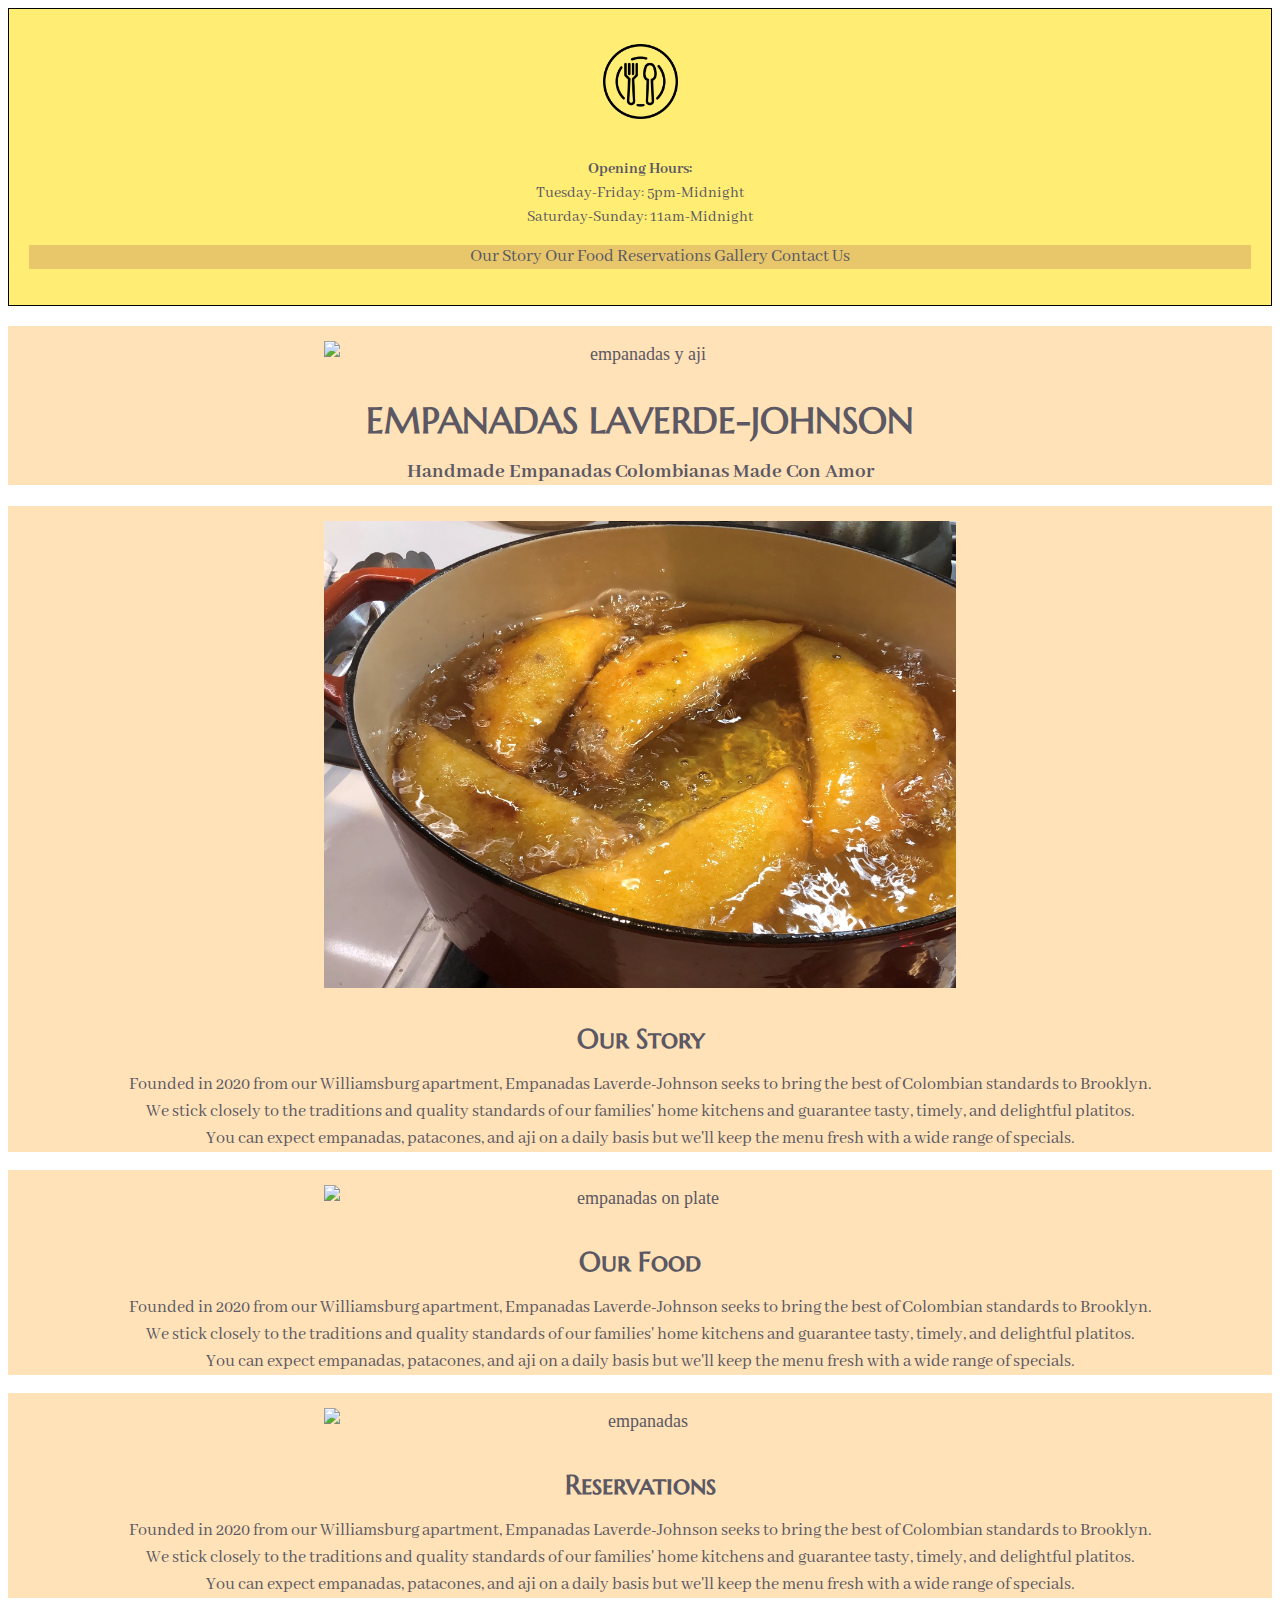
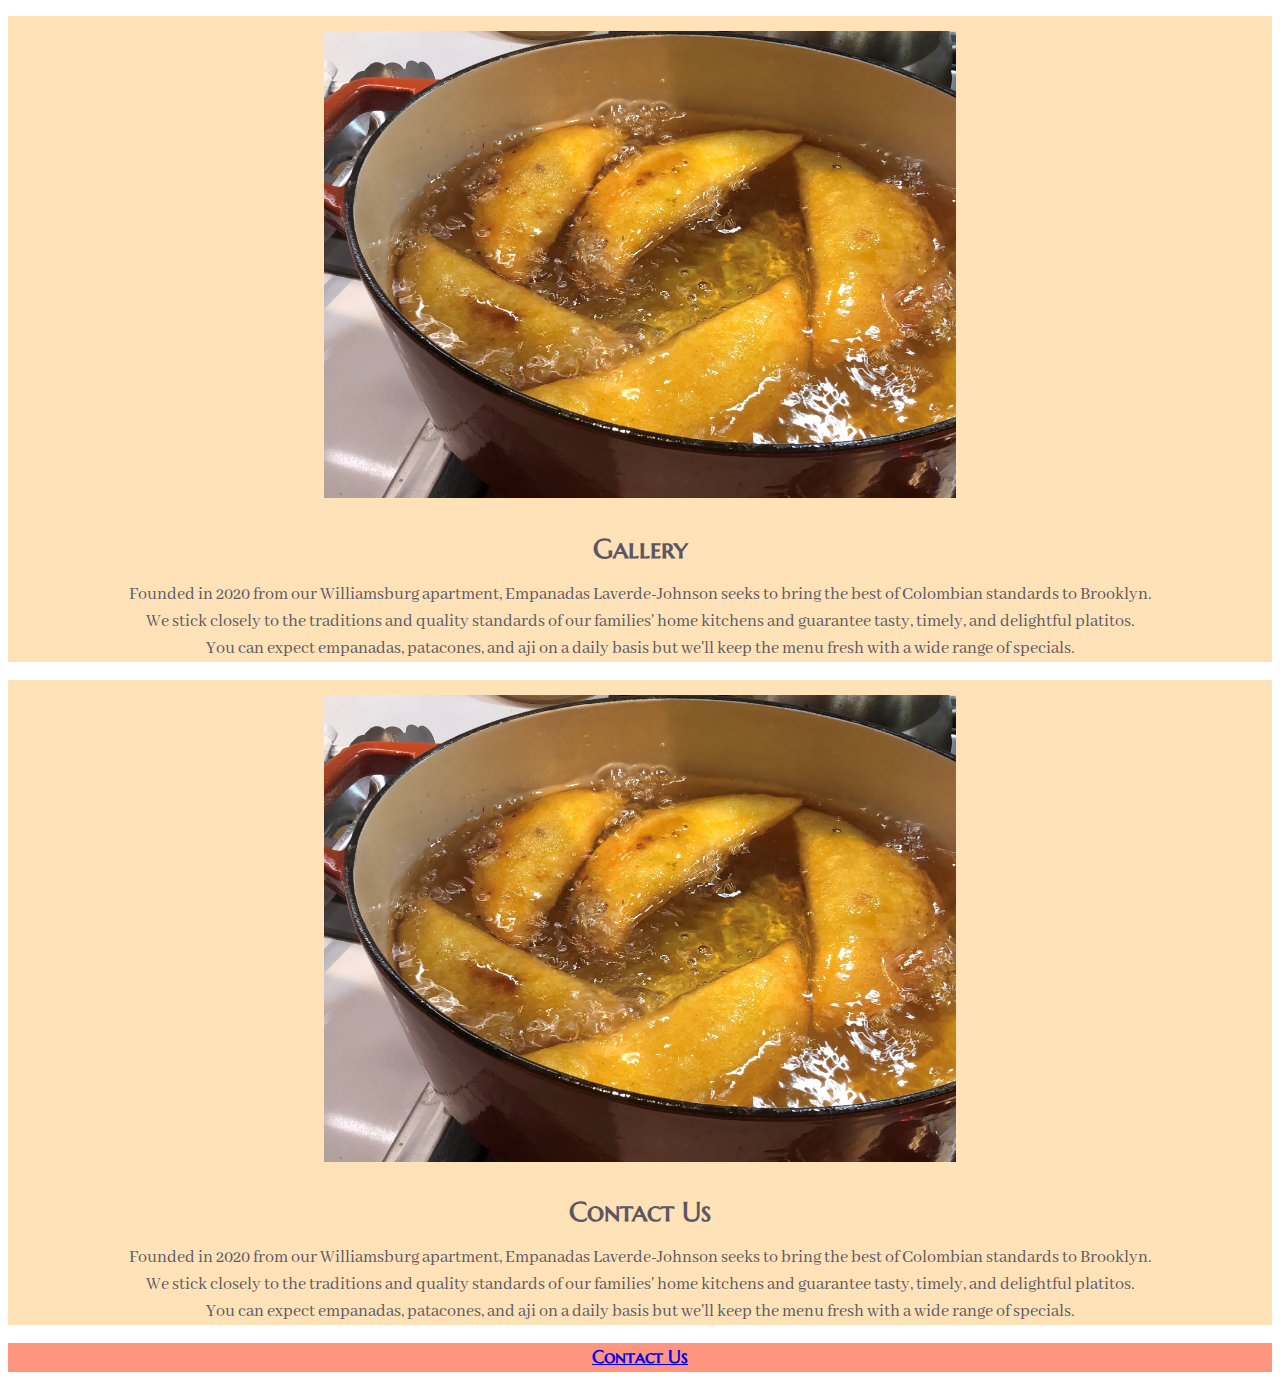
==== unit_5/index.html @ c1d05a5e "Update index.html" ====
<!DOCTYPE html>
<html>
<head>
	<title>Empanadas Laverde-Johnson</title>
	<link rel="stylesheet" type="text/css" href="css/style.css">
</head>

<body>
	<header>
		<img id="logo" src="images/plate logo.png" alt="logo">
		<p><strong>Opening Hours:</strong><br>
			Tuesday-Friday: 5pm-Midnight <br>
			Saturday-Sunday: 11am-Midnight
		</p>
		<nav>
			<ul>
				<li>Our Story</li>
				<li>Our Food</li>
				<li>Reservations</li>
				<li>Gallery</li>
				<li>Contact Us</li>
			</ul>
		</nav>
	</header>


	<main>
		<section id="homepage">
			<img src="images/emps y aji.jpg" alt="empanadas y aji">
			<h1>Empanadas Laverde-Johnson</h1>
			<h3 id="slogan">Handmade Empanadas Colombianas Made Con Amor</h3>
		</section>

		<section>	
			<img src="images/empanadita.jpg" alt="frying empanadas">
			<h2>Our Story</h2>
			<p>Founded in 2020 from our Williamsburg apartment, Empanadas Laverde-Johnson seeks to bring the best of Colombian standards to Brooklyn. 
			<br>
			We stick closely to the traditions and quality standards of our families' home kitchens and guarantee tasty, timely, and delightful platitos. 
			<br>
			You can expect empanadas, patacones, and aji on a daily basis but we'll keep the menu fresh with a wide range of specials.</p>
		</section>

		<section>	
			<img src="images/three empanadas.jpg" alt="empanadas on plate">
			<h2>Our Food</h2>
			<p>Founded in 2020 from our Williamsburg apartment, Empanadas Laverde-Johnson seeks to bring the best of Colombian standards to Brooklyn. 
			<br>
			We stick closely to the traditions and quality standards of our families' home kitchens and guarantee tasty, timely, and delightful platitos. 
			<br>
			You can expect empanadas, patacones, and aji on a daily basis but we'll keep the menu fresh with a wide range of specials.</p>
		</section>

		<section>	
			<img src="images/emps on rack.jpg" alt="empanadas">
			<h2>Reservations</h2>
			<p>Founded in 2020 from our Williamsburg apartment, Empanadas Laverde-Johnson seeks to bring the best of Colombian standards to Brooklyn. 
			<br>
			We stick closely to the traditions and quality standards of our families' home kitchens and guarantee tasty, timely, and delightful platitos. 
			<br>
			You can expect empanadas, patacones, and aji on a daily basis but we'll keep the menu fresh with a wide range of specials.</p>
		</section>

		<section>	
			<img src="images/empanadita.jpg" alt="frying empanadas">
			<h2>Gallery</h2>
			<p>Founded in 2020 from our Williamsburg apartment, Empanadas Laverde-Johnson seeks to bring the best of Colombian standards to Brooklyn. 
			<br>
			We stick closely to the traditions and quality standards of our families' home kitchens and guarantee tasty, timely, and delightful platitos. 
			<br>
			You can expect empanadas, patacones, and aji on a daily basis but we'll keep the menu fresh with a wide range of specials.</p>
		</section>

		<section>	
			<img src="images/empanadita.jpg" alt="frying empanadas">
			<h2>Contact Us</h2>
			<p>Founded in 2020 from our Williamsburg apartment, Empanadas Laverde-Johnson seeks to bring the best of Colombian standards to Brooklyn. 
			<br>
			We stick closely to the traditions and quality standards of our families' home kitchens and guarantee tasty, timely, and delightful platitos. 
			<br>
			You can expect empanadas, patacones, and aji on a daily basis but we'll keep the menu fresh with a wide range of specials.</p>
		</section>
	</main>

	<footer>
		<p><a id="contact" href="mailto:calmannjohnson@gmail.com">Contact Us</a></p>
	</footer>

</body>
</html>
---- unit_5/css/style.css ----
@import url('https://fonts.googleapis.com/css?family=Abhaya+Libre|Averia+Serif+Libre:400,700|Julius+Sans+One|Marcellus+SC&display=swap');

body{
	background-color: #FFF;
	color: #5B5863;
	text-align: center;
	font-size: 18px;
	line-height: 1.5em;
}



h1{
	font-family: 'Marcellus SC', serif;
	text-transform: uppercase;
	font-style: bold;
}

h2{
	font-family: 'Marcellus SC', serif;
	font-weight: bold;
	margin-bottom: 5px;
}

h3{

}

img{
	display: block;
  	margin-left: auto;
  	margin-right: auto;
  	height: auto;
  	width: 50%;
  	padding-top: 15px;
  	padding-bottom: 15px;
}

p{
	font-family: 'Abhaya Libre', serif;
}

ul{
	list-style-type: none;
	font-family: 'Abhaya Libre', serif;
}

li{
	display: inline;
	font-family: "Abhaya Libre", serif;
	font-size: 18px;
}

#logo{
	display: inline;
	height: 75px;
	width: auto;
}

#slogan{
	font-family: 'Abhaya Libre', serif;
}

#contact{
	font-weight: 900;
	font-family: 'Marcellus SC', serif;
}

header {
    background-color: #FFED74;
    border: 1px black solid;
    padding: 20px;
    margin-bottom: 20px;
    font-size: 16px;
    line-height: 1.5em;
}

nav{
	background-color: #E8C66A;
}

section{
	background-color: #FFE2B8;
}

footer{
	background-color: #FF957E
}
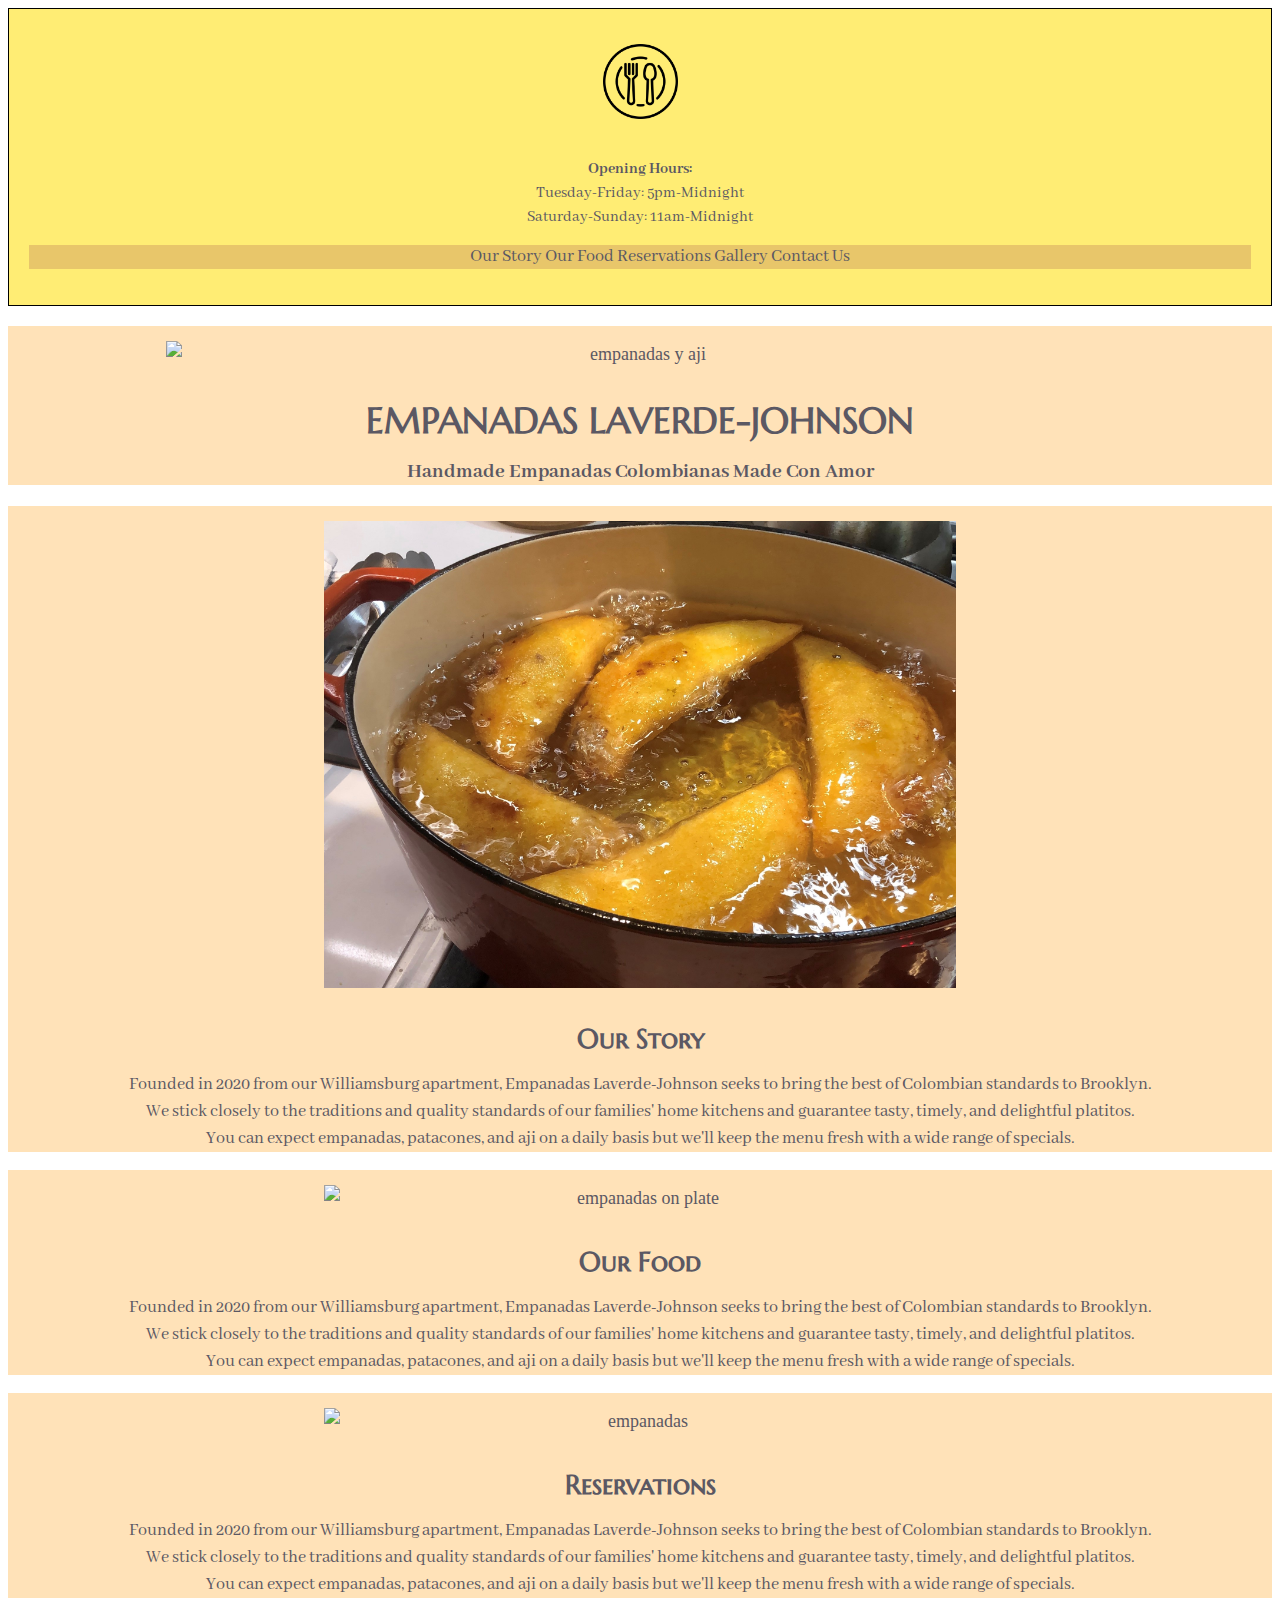
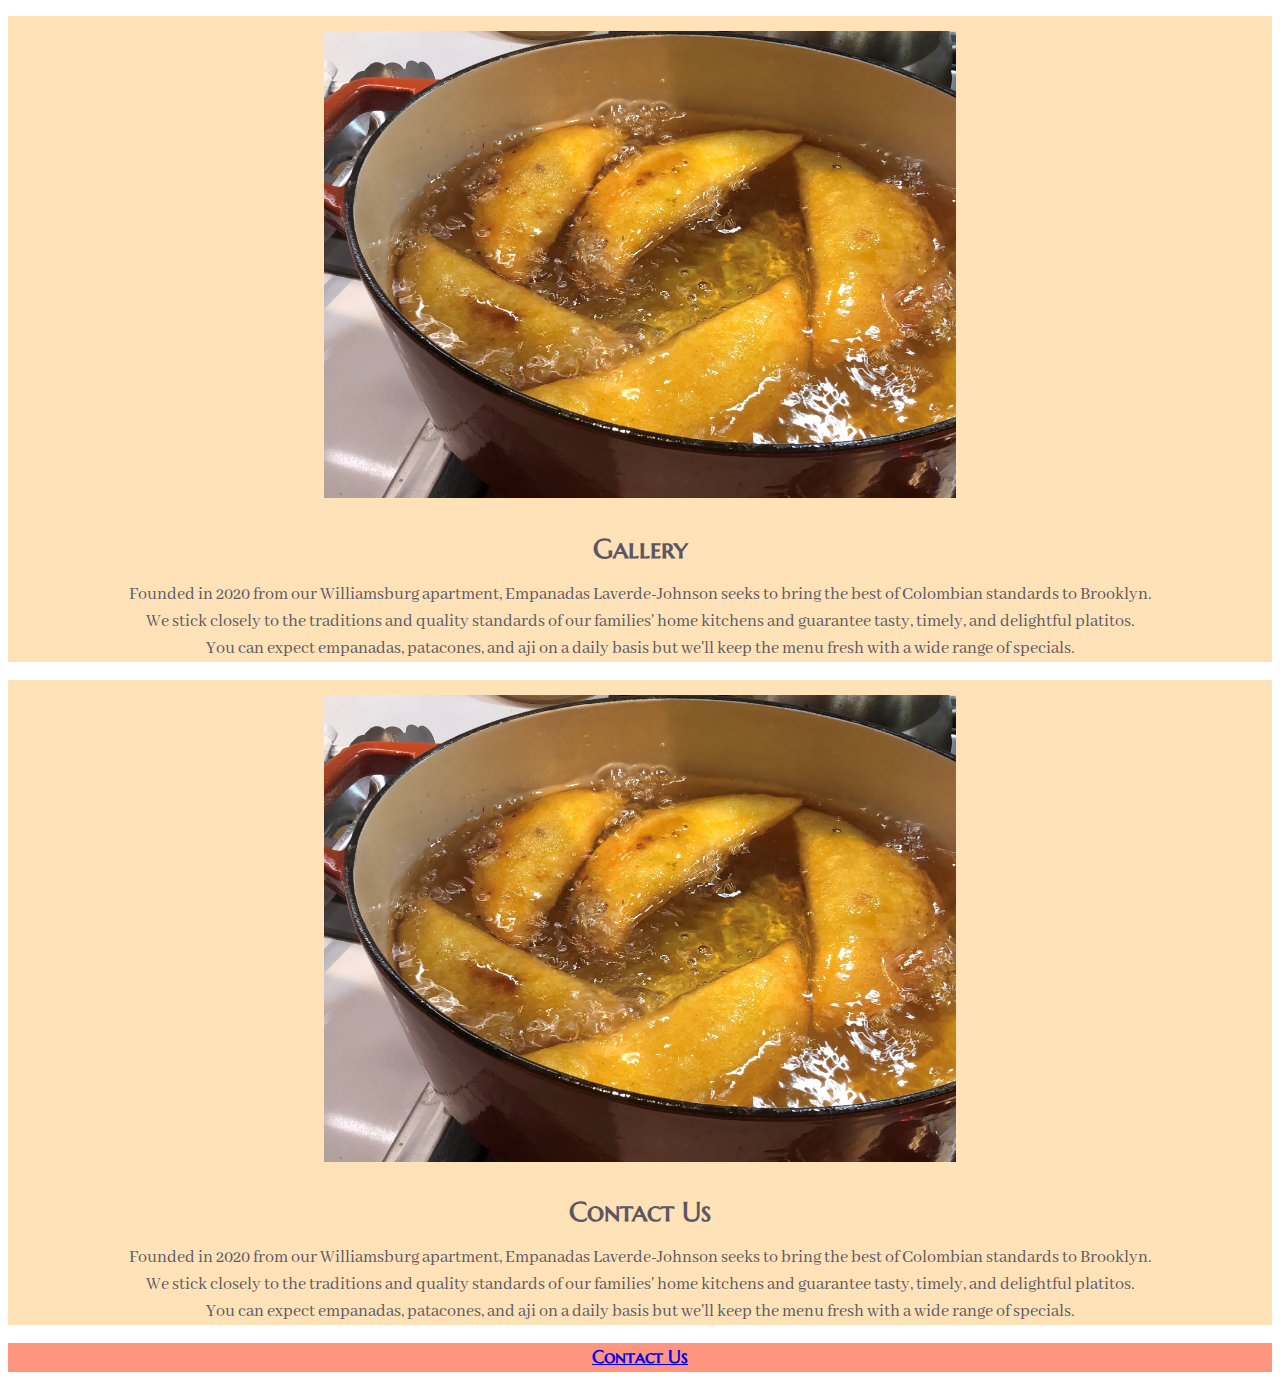
==== commit ccf4fa5a: "update" ====
--- a/unit_5/index.html
+++ b/unit_5/index.html
@@ -26,7 +26,7 @@
 
 	<main>
 		<section id="homepage">
-			<img src="images/emps y aji.jpg" alt="empanadas y aji">
+			<img id="hero" src="images/emps y aji.jpg" alt="empanadas y aji">
 			<h1>Empanadas Laverde-Johnson</h1>
 			<h3 id="slogan">Handmade Empanadas Colombianas Made Con Amor</h3>
 		</section>
--- a/unit_5/css/style.css
+++ b/unit_5/css/style.css
@@ -57,6 +57,16 @@
 	width: auto;
 }
 
+#hero{	
+	display: block;
+  	margin-left: auto;
+  	margin-right: auto;
+  	height: auto;
+  	width: 75%;
+  	padding-top: 15px;
+  	padding-bottom: 15px;
+}
+
 #slogan{
 	font-family: 'Abhaya Libre', serif;
 }
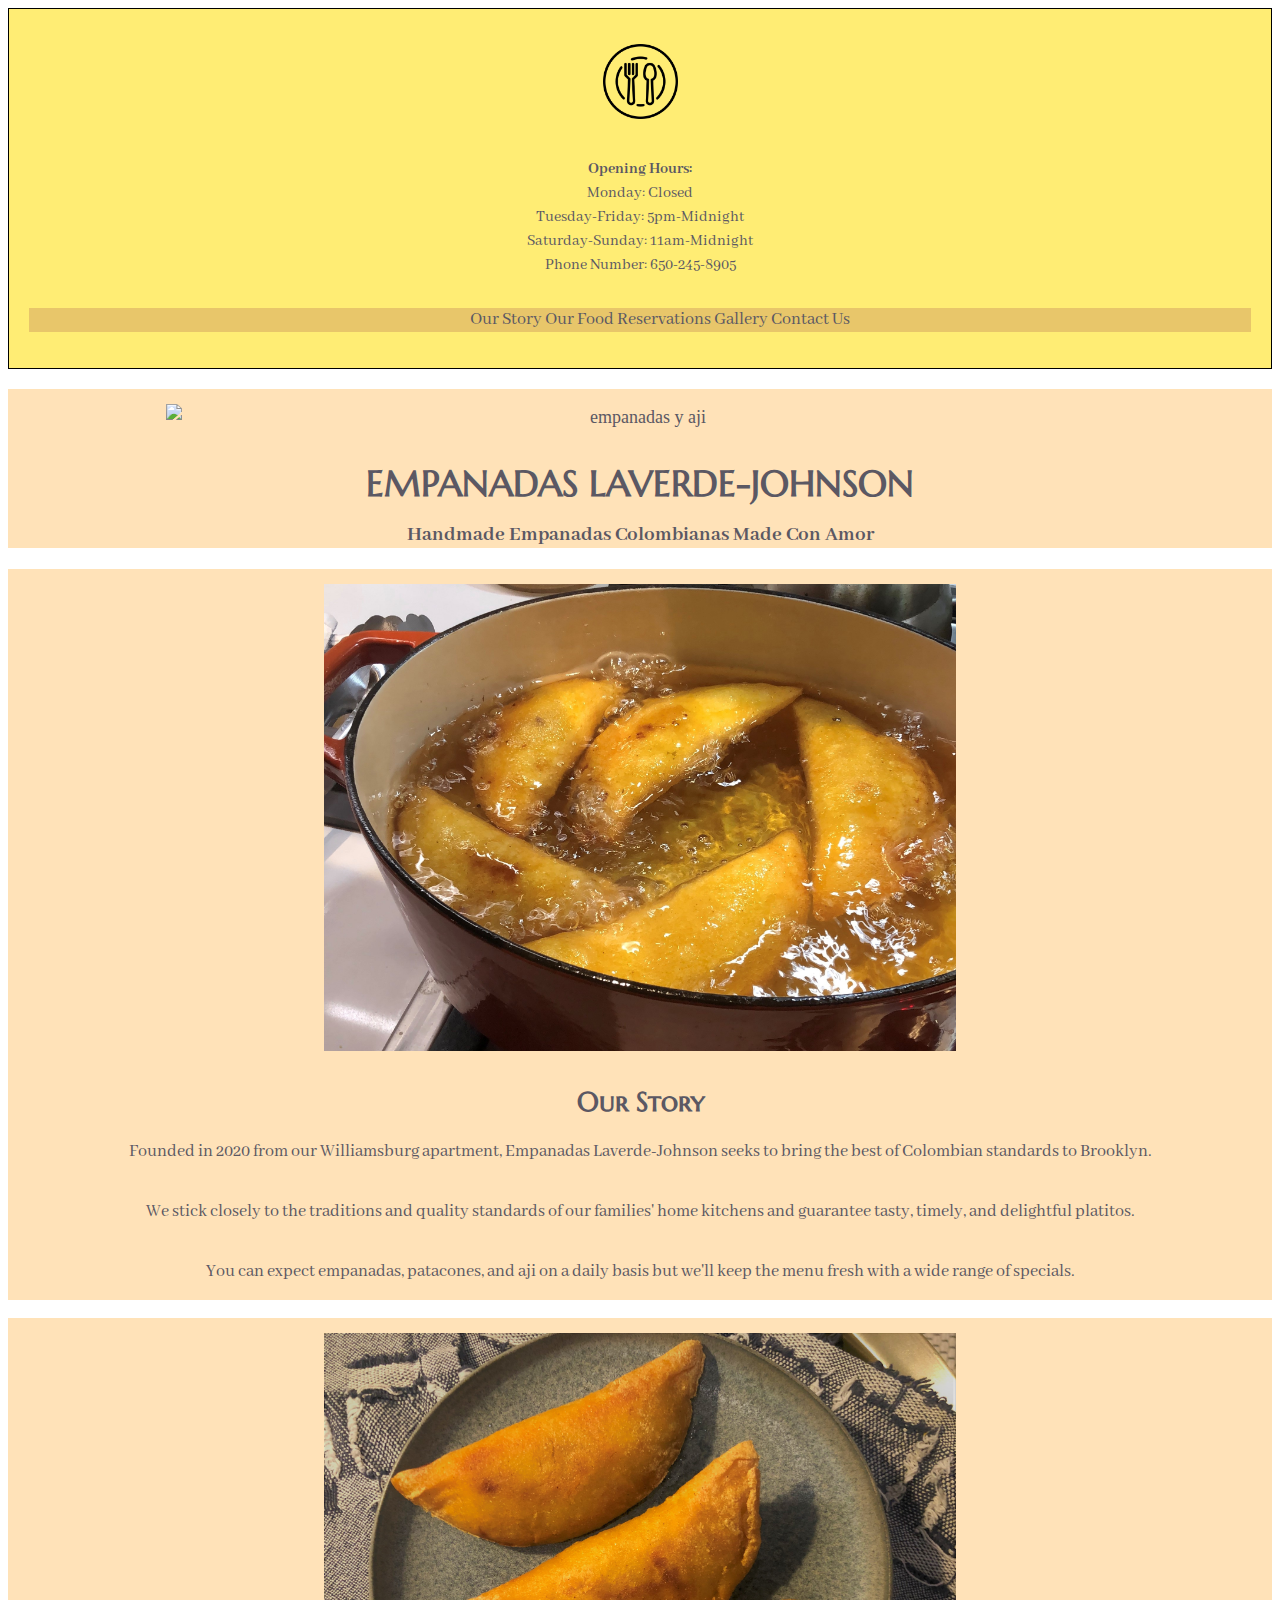
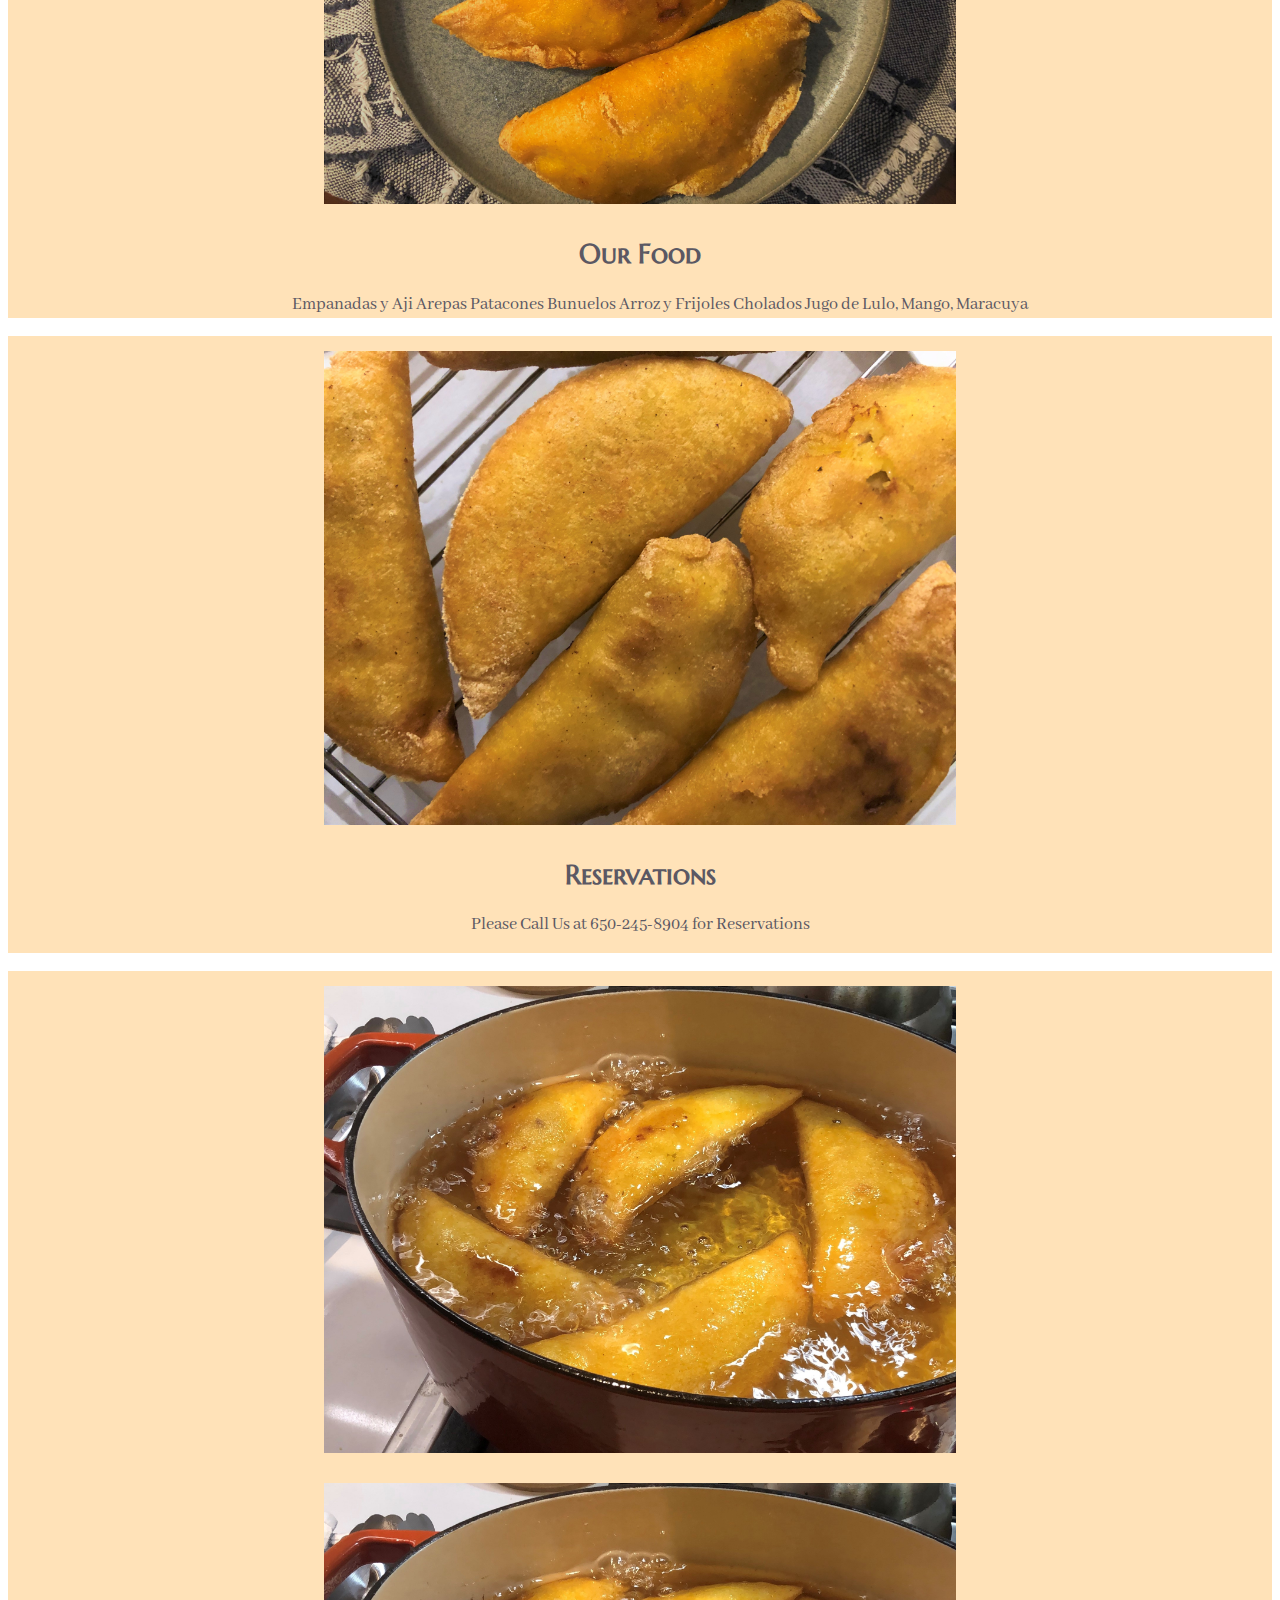
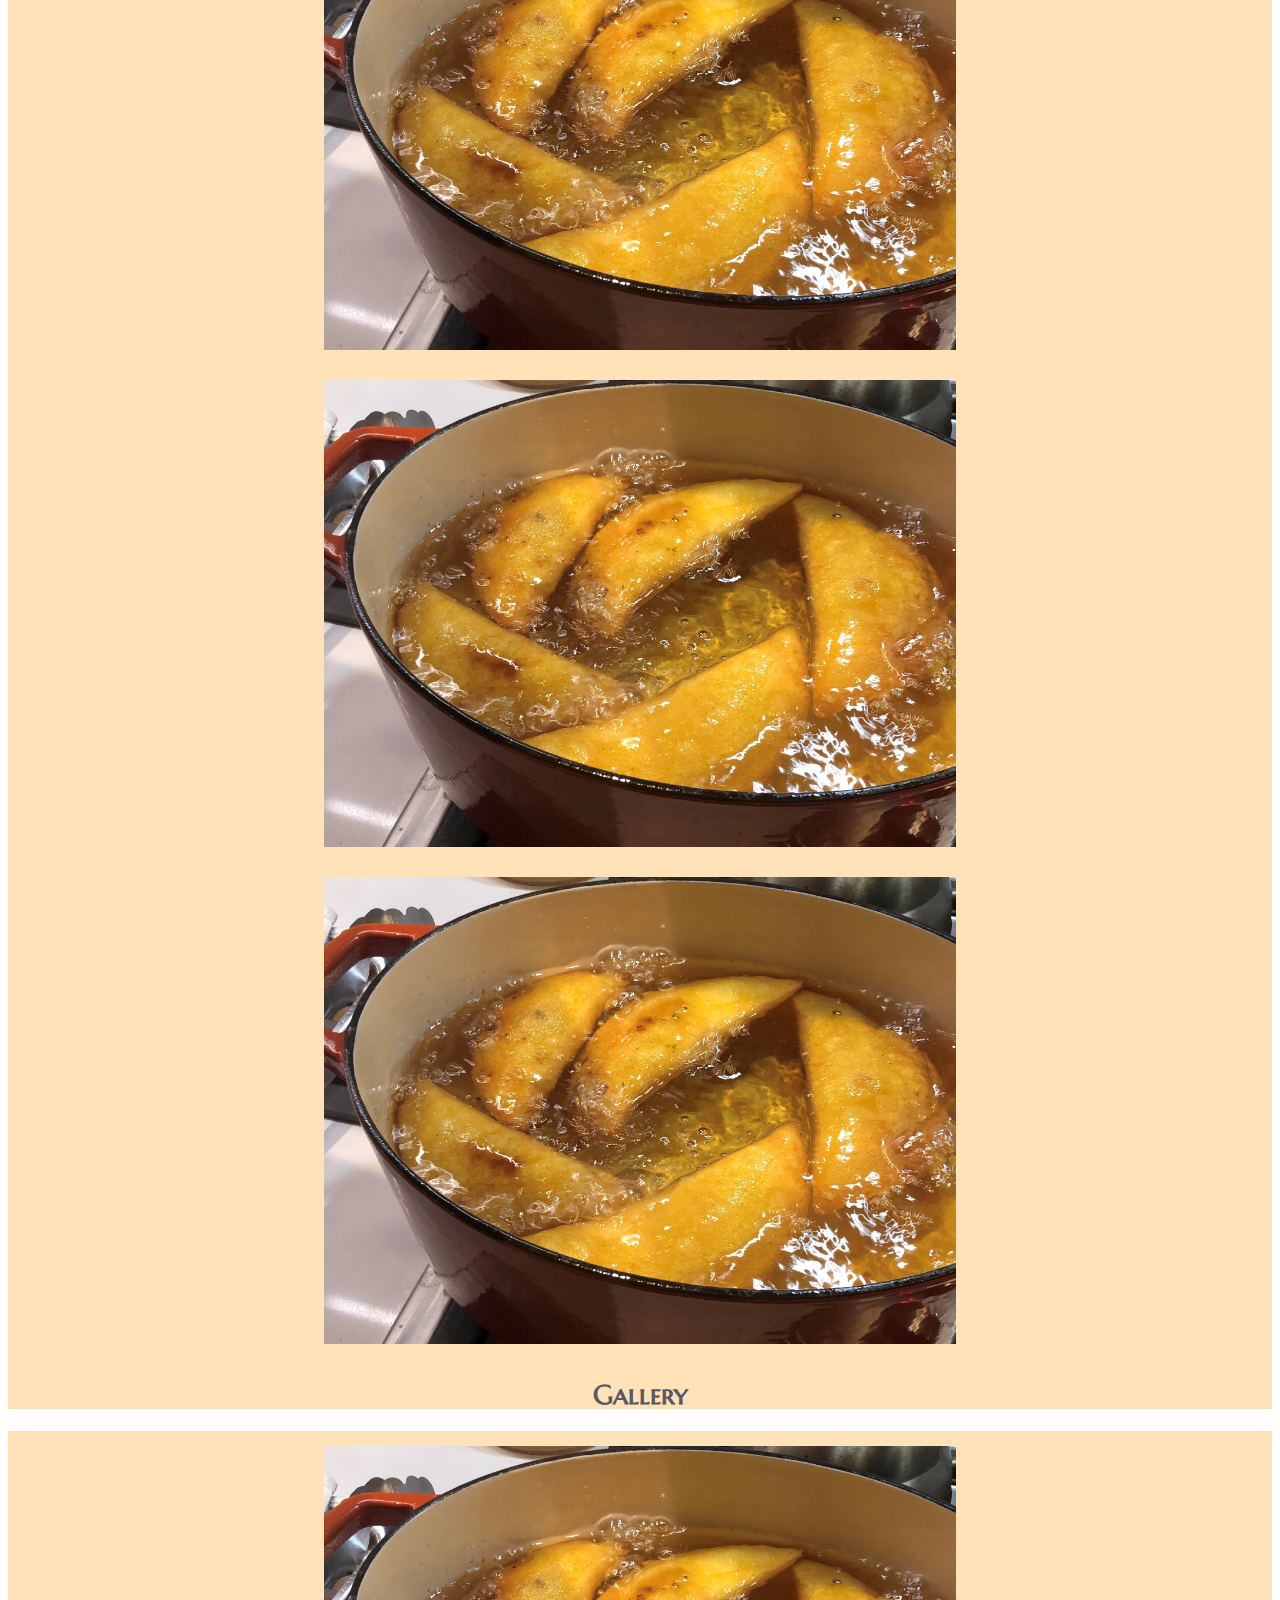
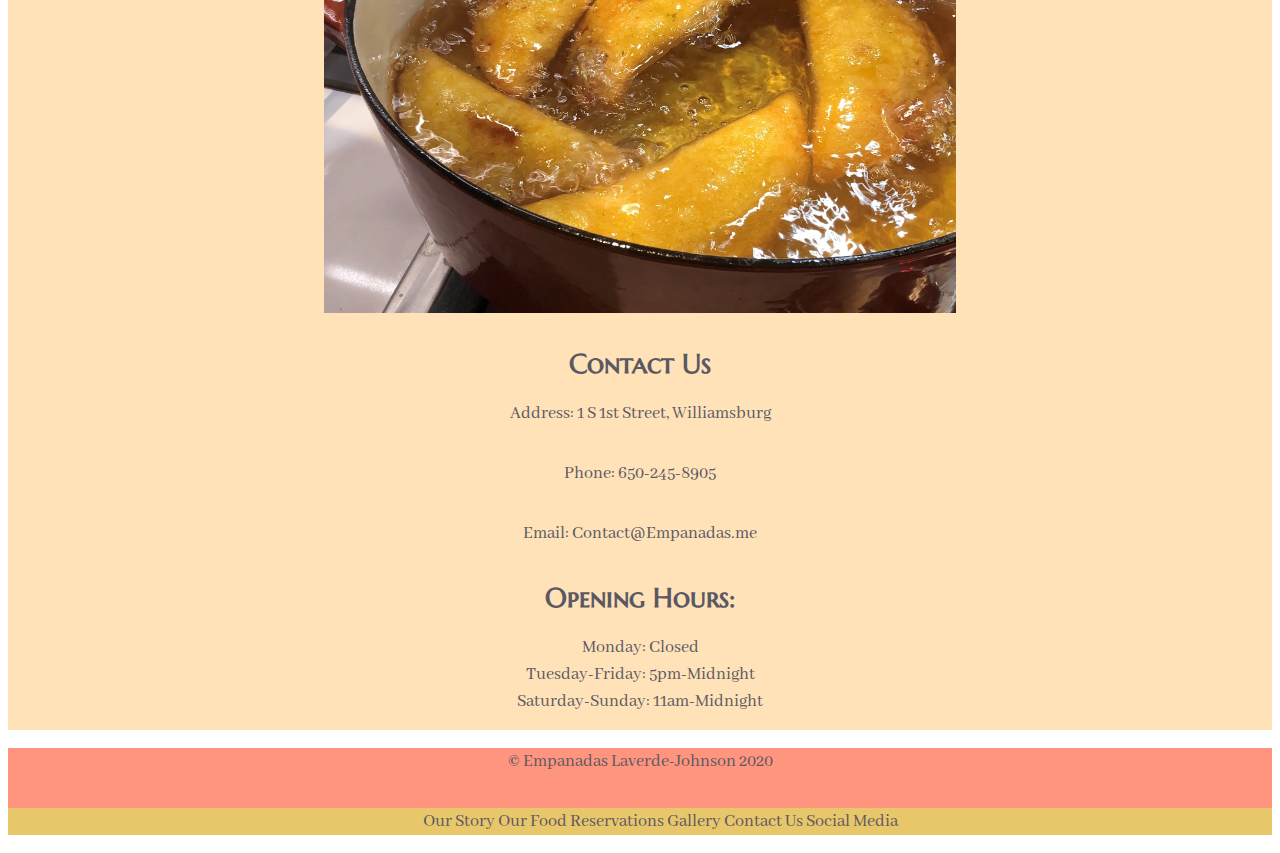
==== commit 67dda2db: "unit5 updates" ====
--- a/unit_5/index.html
+++ b/unit_5/index.html
@@ -4,13 +4,14 @@
 	<title>Empanadas Laverde-Johnson</title>
 	<link rel="stylesheet" type="text/css" href="css/style.css">
 </head>
-
 <body>
 	<header>
-		<img id="logo" src="images/plate logo.png" alt="logo">
-		<p><strong>Opening Hours:</strong><br>
+		<img id="logo" src="images/plate_logo.png" alt="logo">
+		<p id="opening_hours"><strong>Opening Hours:</strong><br>
+			Monday: Closed <br>
 			Tuesday-Friday: 5pm-Midnight <br>
-			Saturday-Sunday: 11am-Midnight
+			Saturday-Sunday: 11am-Midnight <br>
+			Phone Number: 650-245-8905
 		</p>
 		<nav>
 			<ul>
@@ -22,69 +23,68 @@
 			</ul>
 		</nav>
 	</header>
-
-
 	<main>
 		<section id="homepage">
-			<img id="hero" src="images/emps y aji.jpg" alt="empanadas y aji">
+			<img id="hero" src="images/empsyaji.jpg" alt="empanadas y aji">
 			<h1>Empanadas Laverde-Johnson</h1>
 			<h3 id="slogan">Handmade Empanadas Colombianas Made Con Amor</h3>
 		</section>
-
 		<section>	
 			<img src="images/empanadita.jpg" alt="frying empanadas">
 			<h2>Our Story</h2>
-			<p>Founded in 2020 from our Williamsburg apartment, Empanadas Laverde-Johnson seeks to bring the best of Colombian standards to Brooklyn. 
-			<br>
-			We stick closely to the traditions and quality standards of our families' home kitchens and guarantee tasty, timely, and delightful platitos. 
-			<br>
-			You can expect empanadas, patacones, and aji on a daily basis but we'll keep the menu fresh with a wide range of specials.</p>
+			<p>Founded in 2020 from our Williamsburg apartment, Empanadas Laverde-Johnson seeks to bring the best of Colombian standards to Brooklyn.</p>
+			<p>We stick closely to the traditions and quality standards of our families' home kitchens and guarantee tasty, timely, and delightful platitos.</p> 
+			<p>You can expect empanadas, patacones, and aji on a daily basis but we'll keep the menu fresh with a wide range of specials.</p>
 		</section>
-
 		<section>	
-			<img src="images/three empanadas.jpg" alt="empanadas on plate">
+			<img src="images/three_empanadas.jpg" alt="empanadas on plate">
 			<h2>Our Food</h2>
-			<p>Founded in 2020 from our Williamsburg apartment, Empanadas Laverde-Johnson seeks to bring the best of Colombian standards to Brooklyn. 
-			<br>
-			We stick closely to the traditions and quality standards of our families' home kitchens and guarantee tasty, timely, and delightful platitos. 
-			<br>
-			You can expect empanadas, patacones, and aji on a daily basis but we'll keep the menu fresh with a wide range of specials.</p>
+			<ul>
+				<li>Empanadas y Aji</li>
+				<li>Arepas</li>
+				<li>Patacones</li>
+				<li>Bunuelos</li>
+				<li>Arroz y Frijoles</li>
+				<li>Cholados</li>
+				<li>Jugo de Lulo, Mango, Maracuya</li>
+			</ul>
 		</section>
-
 		<section>	
-			<img src="images/emps on rack.jpg" alt="empanadas">
+			<img src="images/emps_on_rack.jpg" alt="empanadas">
 			<h2>Reservations</h2>
-			<p>Founded in 2020 from our Williamsburg apartment, Empanadas Laverde-Johnson seeks to bring the best of Colombian standards to Brooklyn. 
-			<br>
-			We stick closely to the traditions and quality standards of our families' home kitchens and guarantee tasty, timely, and delightful platitos. 
-			<br>
-			You can expect empanadas, patacones, and aji on a daily basis but we'll keep the menu fresh with a wide range of specials.</p>
+			<p>Please Call Us at 650-245-8904 for Reservations</p>
 		</section>
-
 		<section>	
 			<img src="images/empanadita.jpg" alt="frying empanadas">
+			<img src="images/empanadita.jpg" alt="frying empanadas">
+			<img src="images/empanadita.jpg" alt="frying empanadas">
+			<img src="images/empanadita.jpg" alt="frying empanadas">
 			<h2>Gallery</h2>
-			<p>Founded in 2020 from our Williamsburg apartment, Empanadas Laverde-Johnson seeks to bring the best of Colombian standards to Brooklyn. 
-			<br>
-			We stick closely to the traditions and quality standards of our families' home kitchens and guarantee tasty, timely, and delightful platitos. 
-			<br>
-			You can expect empanadas, patacones, and aji on a daily basis but we'll keep the menu fresh with a wide range of specials.</p>
 		</section>
-
 		<section>	
 			<img src="images/empanadita.jpg" alt="frying empanadas">
 			<h2>Contact Us</h2>
-			<p>Founded in 2020 from our Williamsburg apartment, Empanadas Laverde-Johnson seeks to bring the best of Colombian standards to Brooklyn. 
-			<br>
-			We stick closely to the traditions and quality standards of our families' home kitchens and guarantee tasty, timely, and delightful platitos. 
-			<br>
-			You can expect empanadas, patacones, and aji on a daily basis but we'll keep the menu fresh with a wide range of specials.</p>
+			<p>Address: 1 S 1st Street, Williamsburg</p>
+			<p>Phone: 650-245-8905</p>
+			<p>Email: Contact@Empanadas.me</p>
+			<h2>Opening Hours:</h2>
+			<p>Monday: Closed <br>
+			Tuesday-Friday: 5pm-Midnight <br>
+			Saturday-Sunday: 11am-Midnight <br></p>
 		</section>
 	</main>
-
 	<footer>
-		<p><a id="contact" href="mailto:calmannjohnson@gmail.com">Contact Us</a></p>
+		<p>&copy; Empanadas Laverde-Johnson 2020</p>
+		<nav>
+			<ul>
+				<li>Our Story</li>
+				<li>Our Food</li>
+				<li>Reservations</li>
+				<li>Gallery</li>
+				<li>Contact Us</li>
+				<li>Social Media</li>
+			</ul>
+		</nav>
 	</footer>
-
 </body>
 </html>--- a/unit_5/css/style.css
+++ b/unit_5/css/style.css
@@ -8,7 +8,26 @@
 	line-height: 1.5em;
 }
 
+header {
+    background-color: #FFED74;
+    border: 1px black solid;
+    padding: 20px;
+    margin-bottom: 20px;
+    font-size: 16px;
+    line-height: 1.5em;
+}
 
+nav{
+	background-color: #E8C66A;
+}
+
+section{
+	background-color: #FFE2B8;
+}
+
+footer{
+	background-color: #FF957E
+}
 
 h1{
 	font-family: 'Marcellus SC', serif;
@@ -19,11 +38,6 @@
 h2{
 	font-family: 'Marcellus SC', serif;
 	font-weight: bold;
-	margin-bottom: 5px;
-}
-
-h3{
-
 }
 
 img{
@@ -38,6 +52,7 @@
 
 p{
 	font-family: 'Abhaya Libre', serif;
+	padding-bottom: 15px;
 }
 
 ul{
@@ -76,23 +91,9 @@
 	font-family: 'Marcellus SC', serif;
 }
 
-header {
-    background-color: #FFED74;
-    border: 1px black solid;
-    padding: 20px;
-    margin-bottom: 20px;
-    font-size: 16px;
+#opening_hours{
+	font-size: 16px;
     line-height: 1.5em;
+    font-family: 'Abhaya Libre', serif;
 }
 
-nav{
-	background-color: #E8C66A;
-}
-
-section{
-	background-color: #FFE2B8;
-}
-
-footer{
-	background-color: #FF957E
-}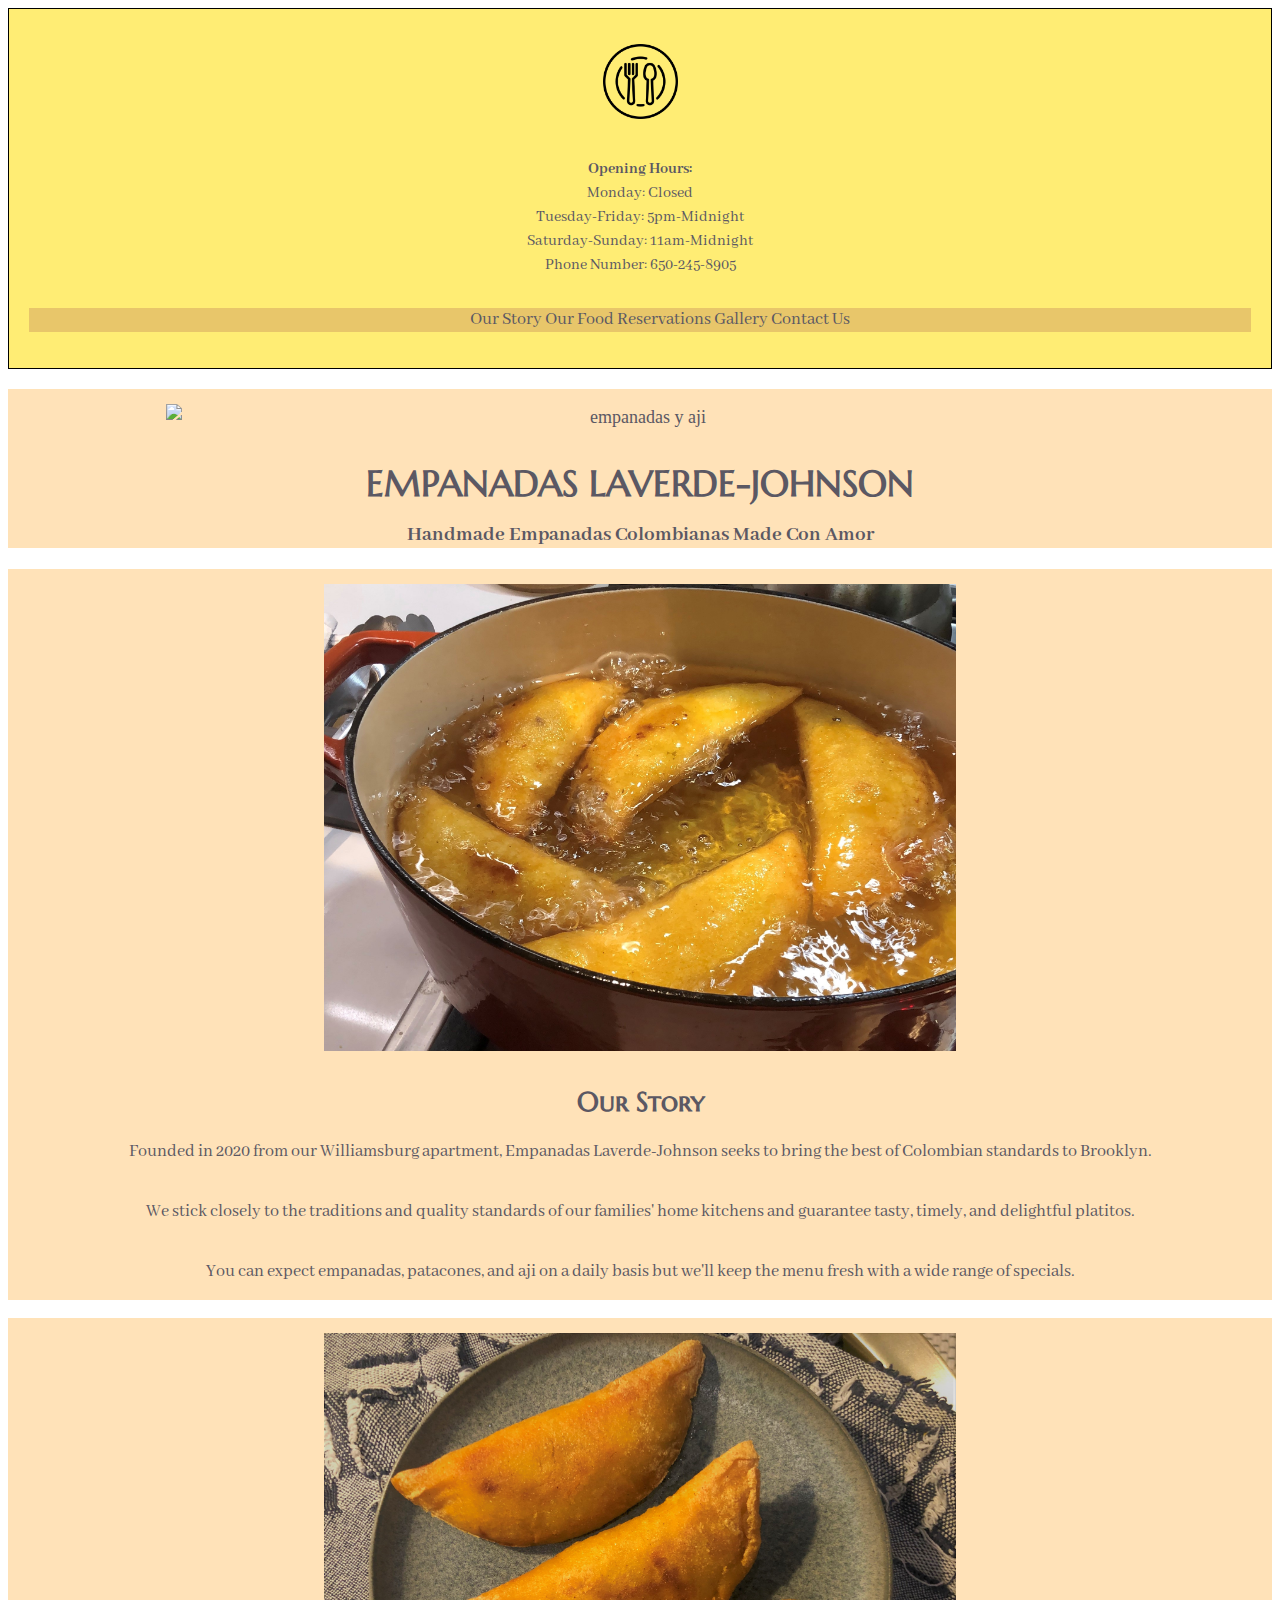
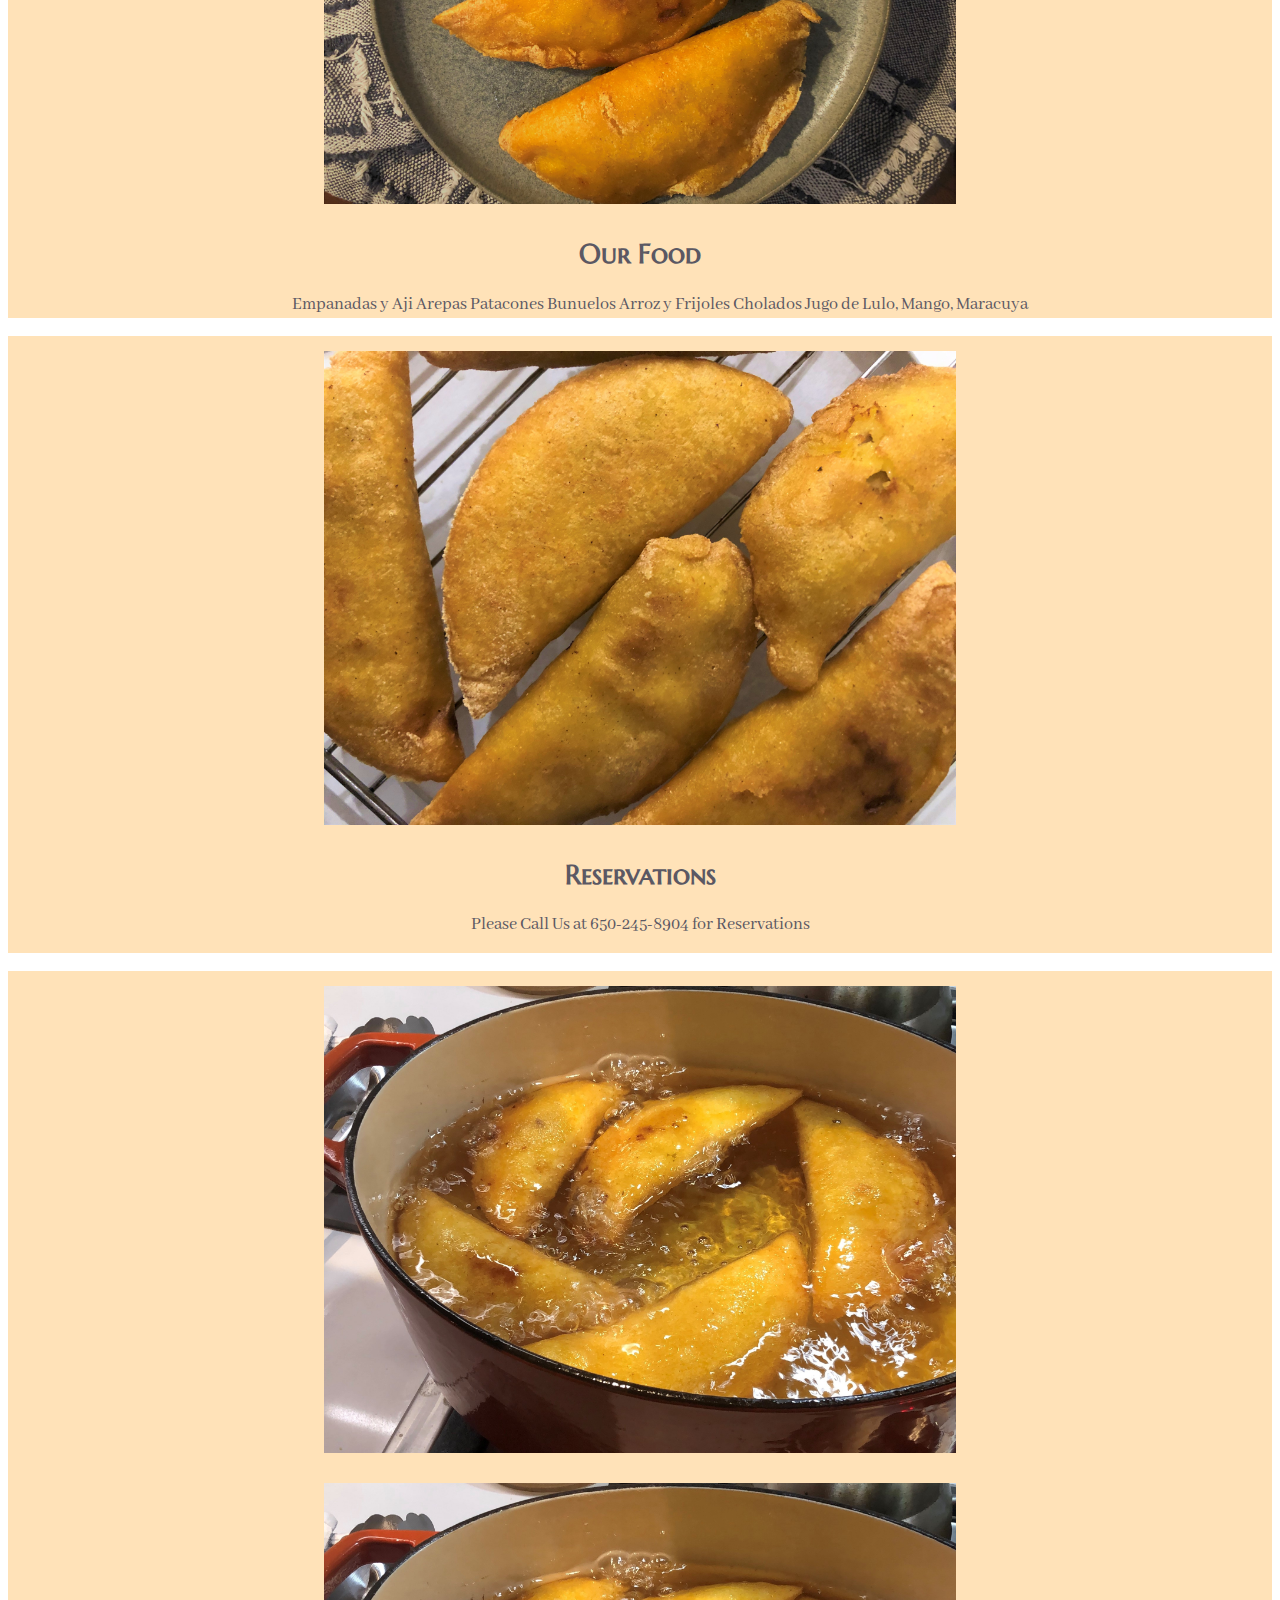
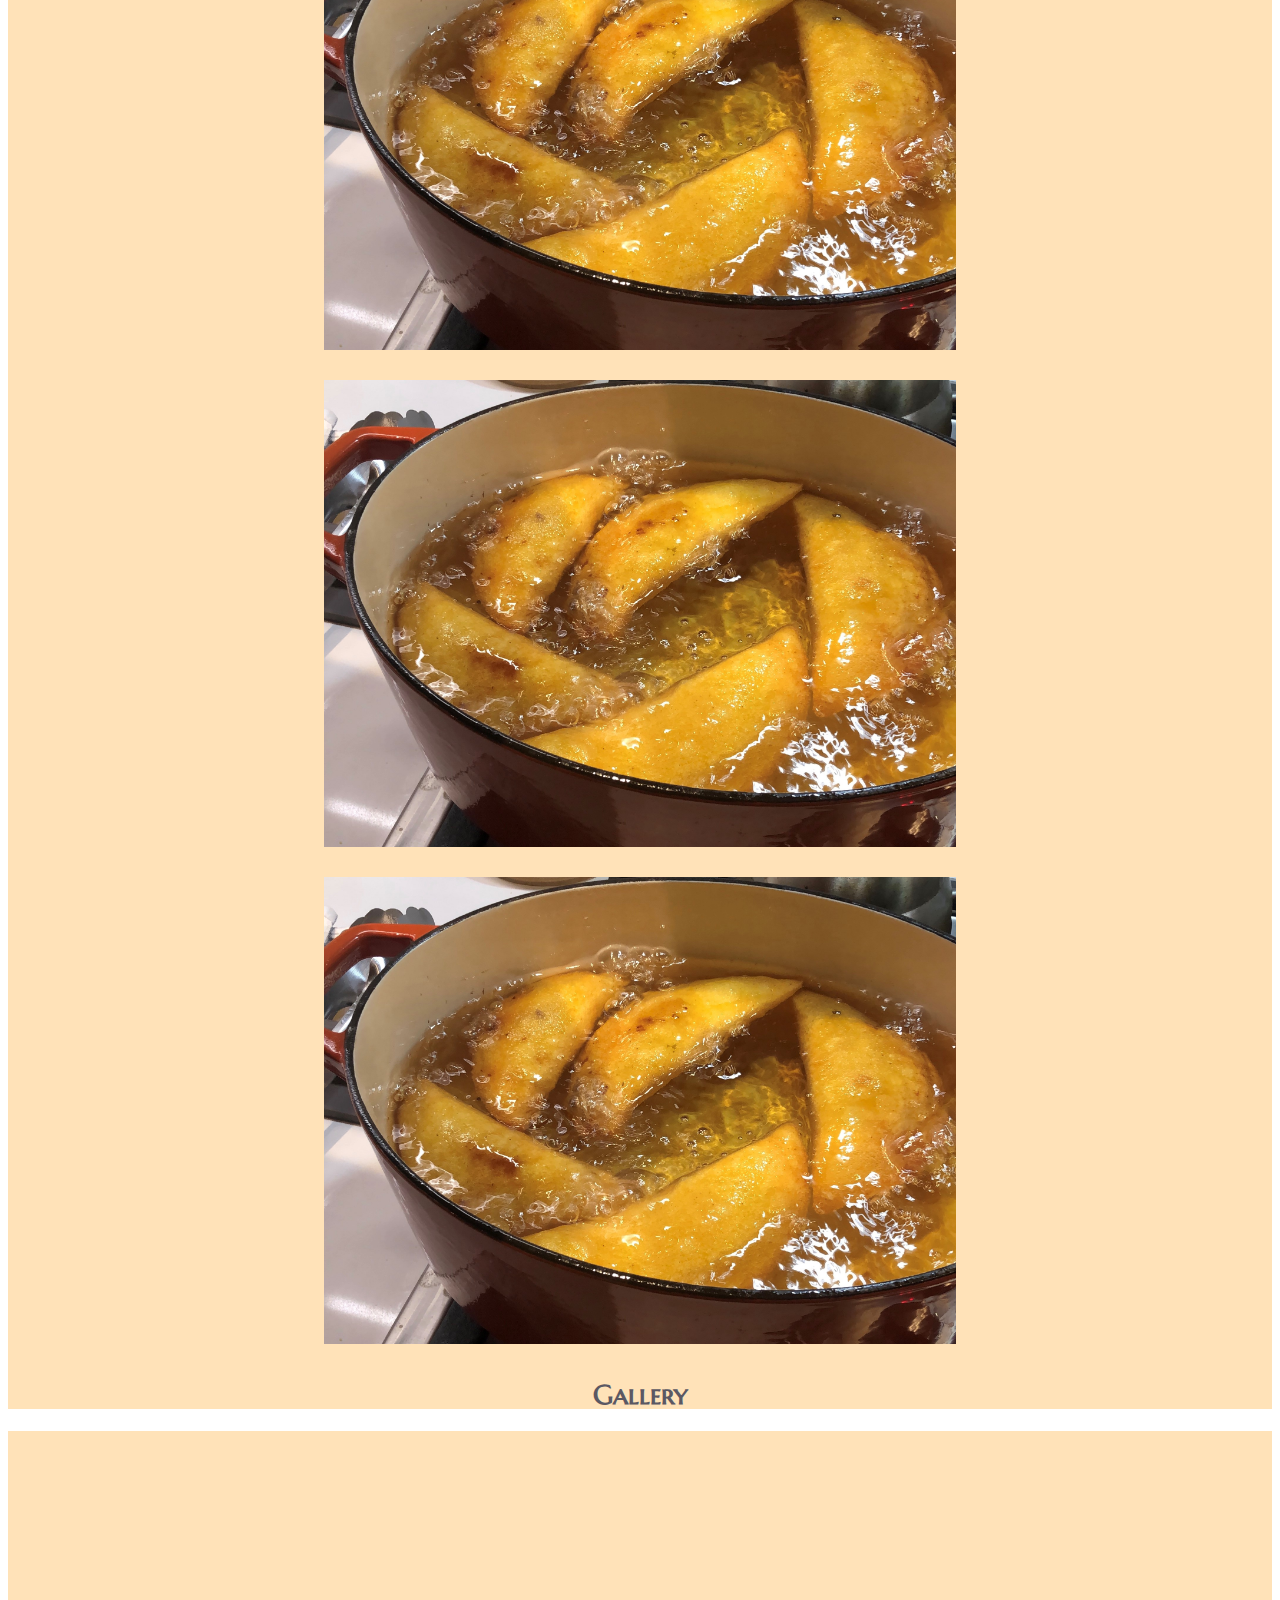
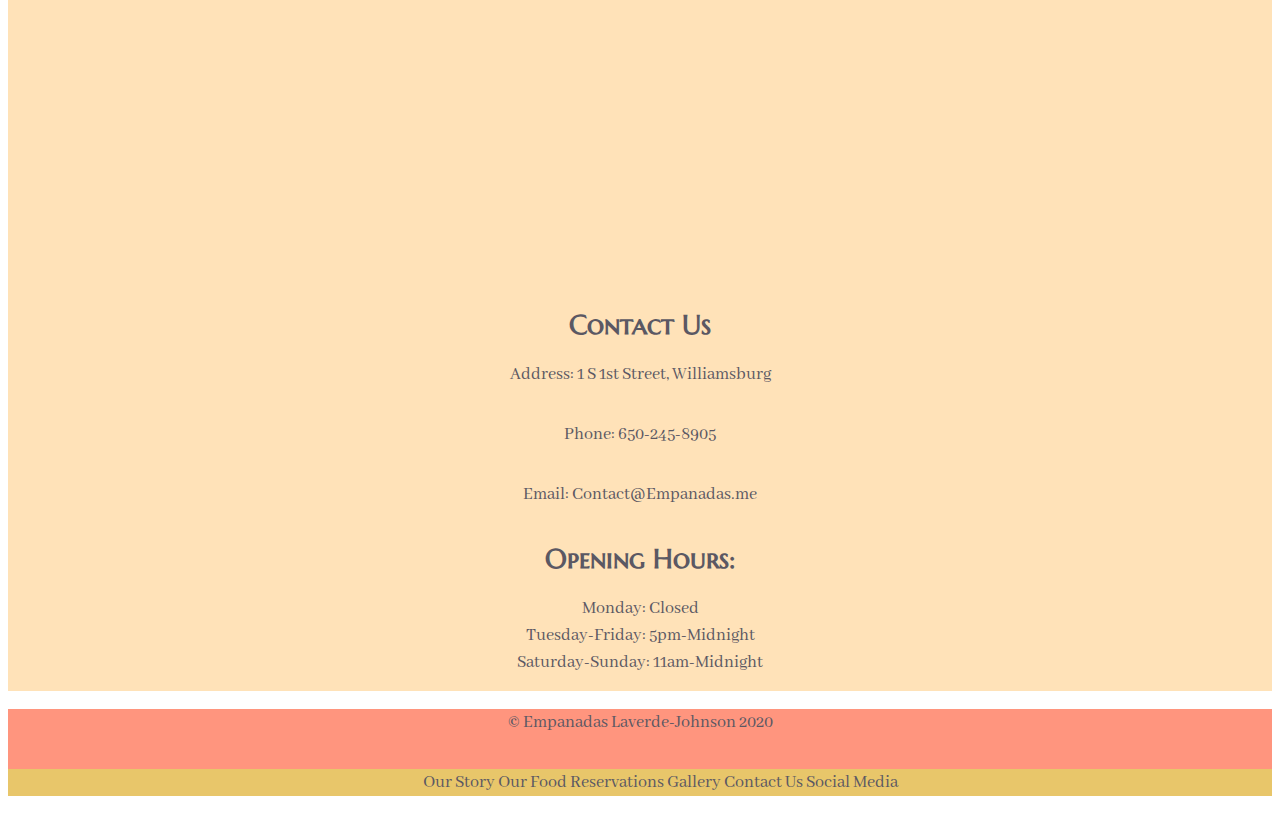
==== commit f5d2533f: "Update index.html" ====
--- a/unit_5/index.html
+++ b/unit_5/index.html
@@ -62,7 +62,7 @@
 			<h2>Gallery</h2>
 		</section>
 		<section>	
-			<img src="images/empanadita.jpg" alt="frying empanadas">
+			<iframe src="https://www.google.com/maps/embed?pb=!1m18!1m12!1m3!1d3024.113198996351!2d-73.968584384595!3d40.71552447933152!2m3!1f0!2f0!3f0!3m2!1i1024!2i768!4f13.1!3m3!1m2!1s0x89c259622bdae2b5%3A0x682eeee842f5bbcc!2s1%20S%201st%20St%2C%20Brooklyn%2C%20NY%2011249!5e0!3m2!1sen!2sus!4v1588967974816!5m2!1sen!2sus" width="600" height="450" frameborder="0" style="border:0;" allowfullscreen="" aria-hidden="false" tabindex="0"></iframe>
 			<h2>Contact Us</h2>
 			<p>Address: 1 S 1st Street, Williamsburg</p>
 			<p>Phone: 650-245-8905</p>
@@ -70,7 +70,7 @@
 			<h2>Opening Hours:</h2>
 			<p>Monday: Closed <br>
 			Tuesday-Friday: 5pm-Midnight <br>
-			Saturday-Sunday: 11am-Midnight <br></p>
+			Saturday-Sunday: 11am-Midnight</p>
 		</section>
 	</main>
 	<footer>
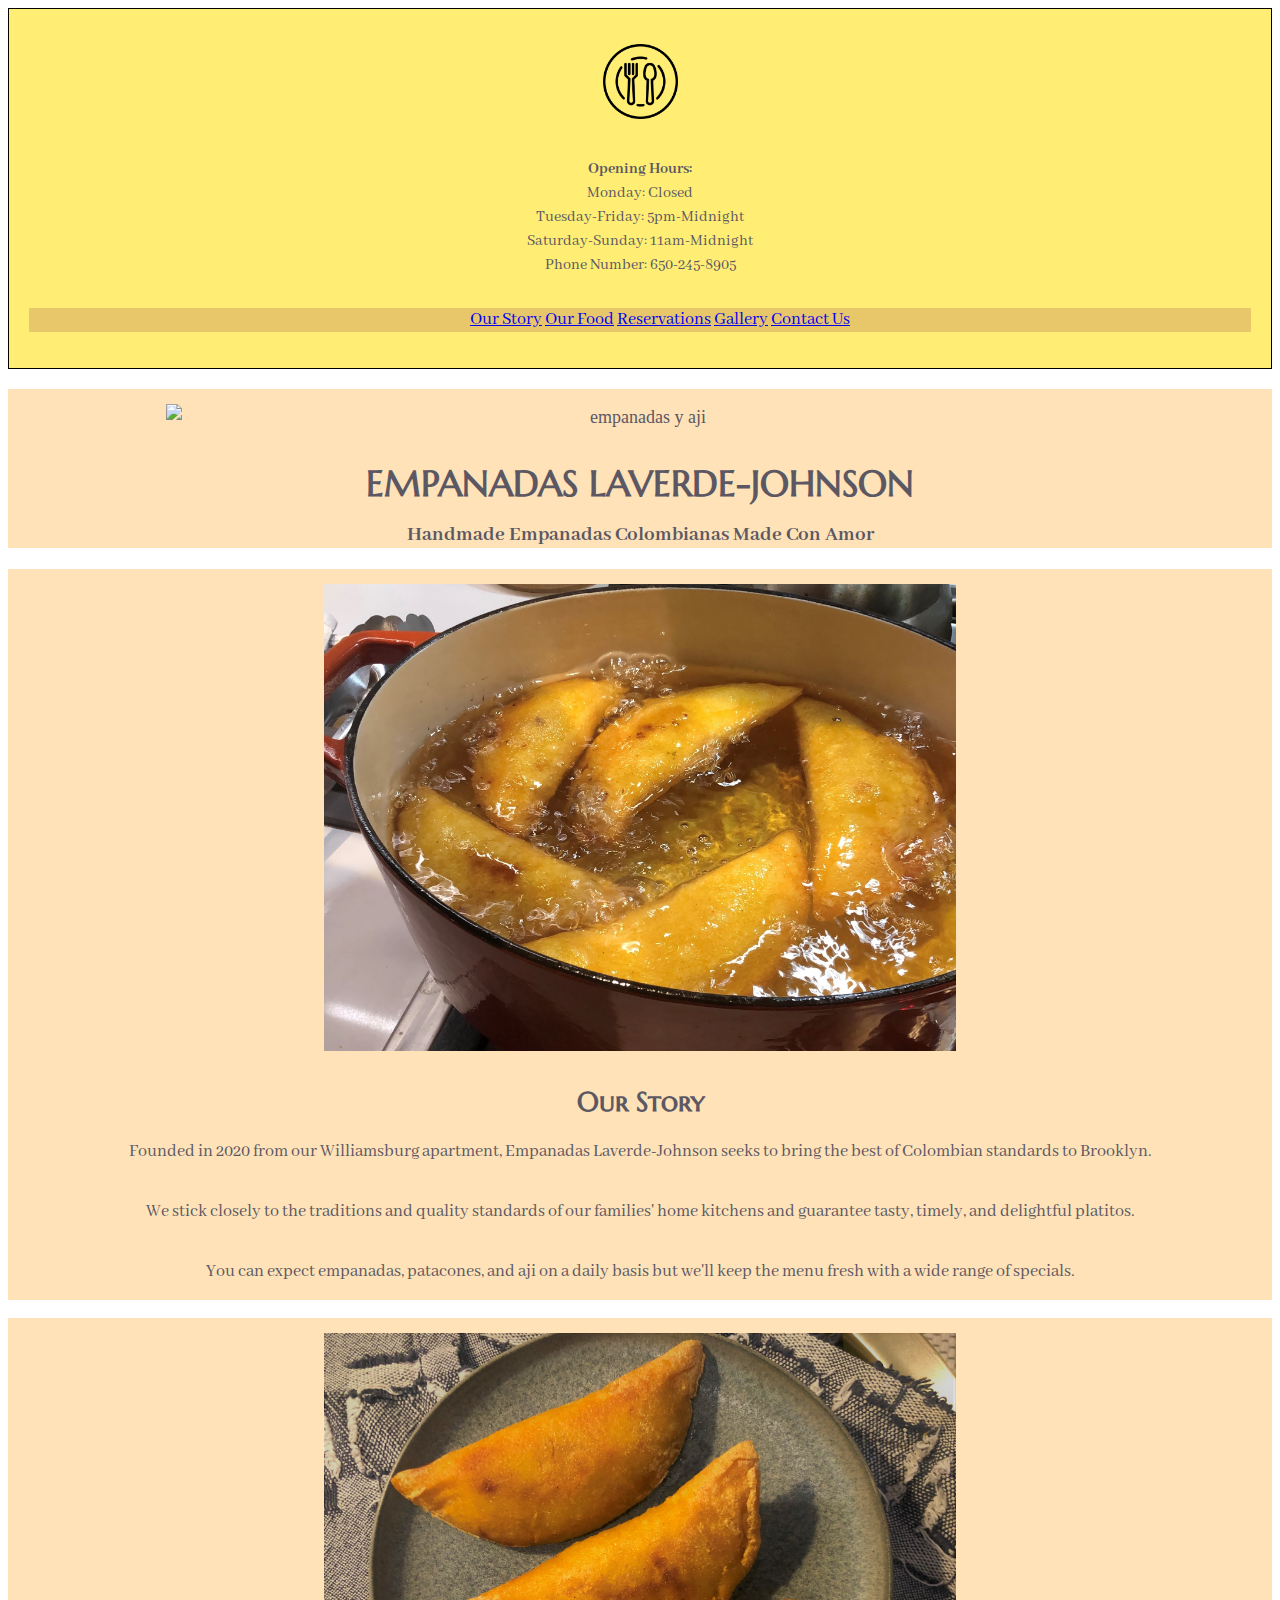
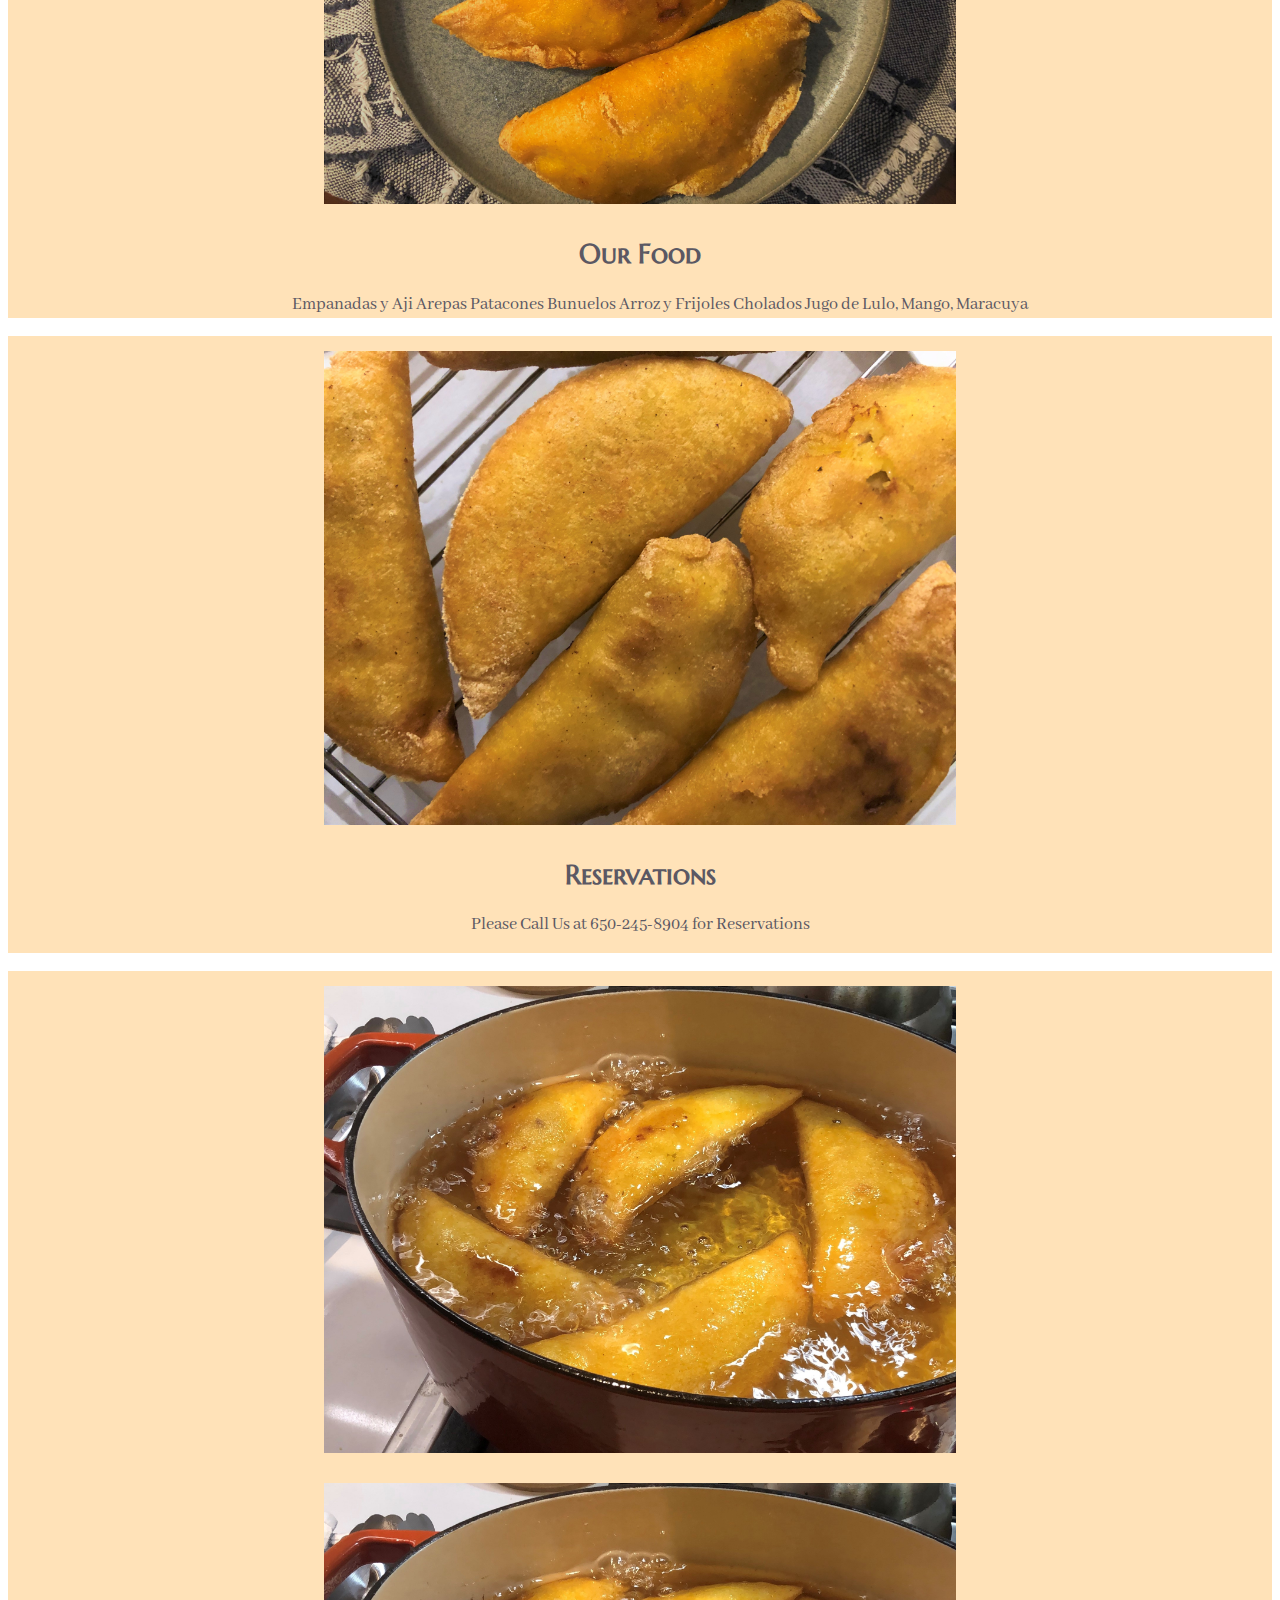
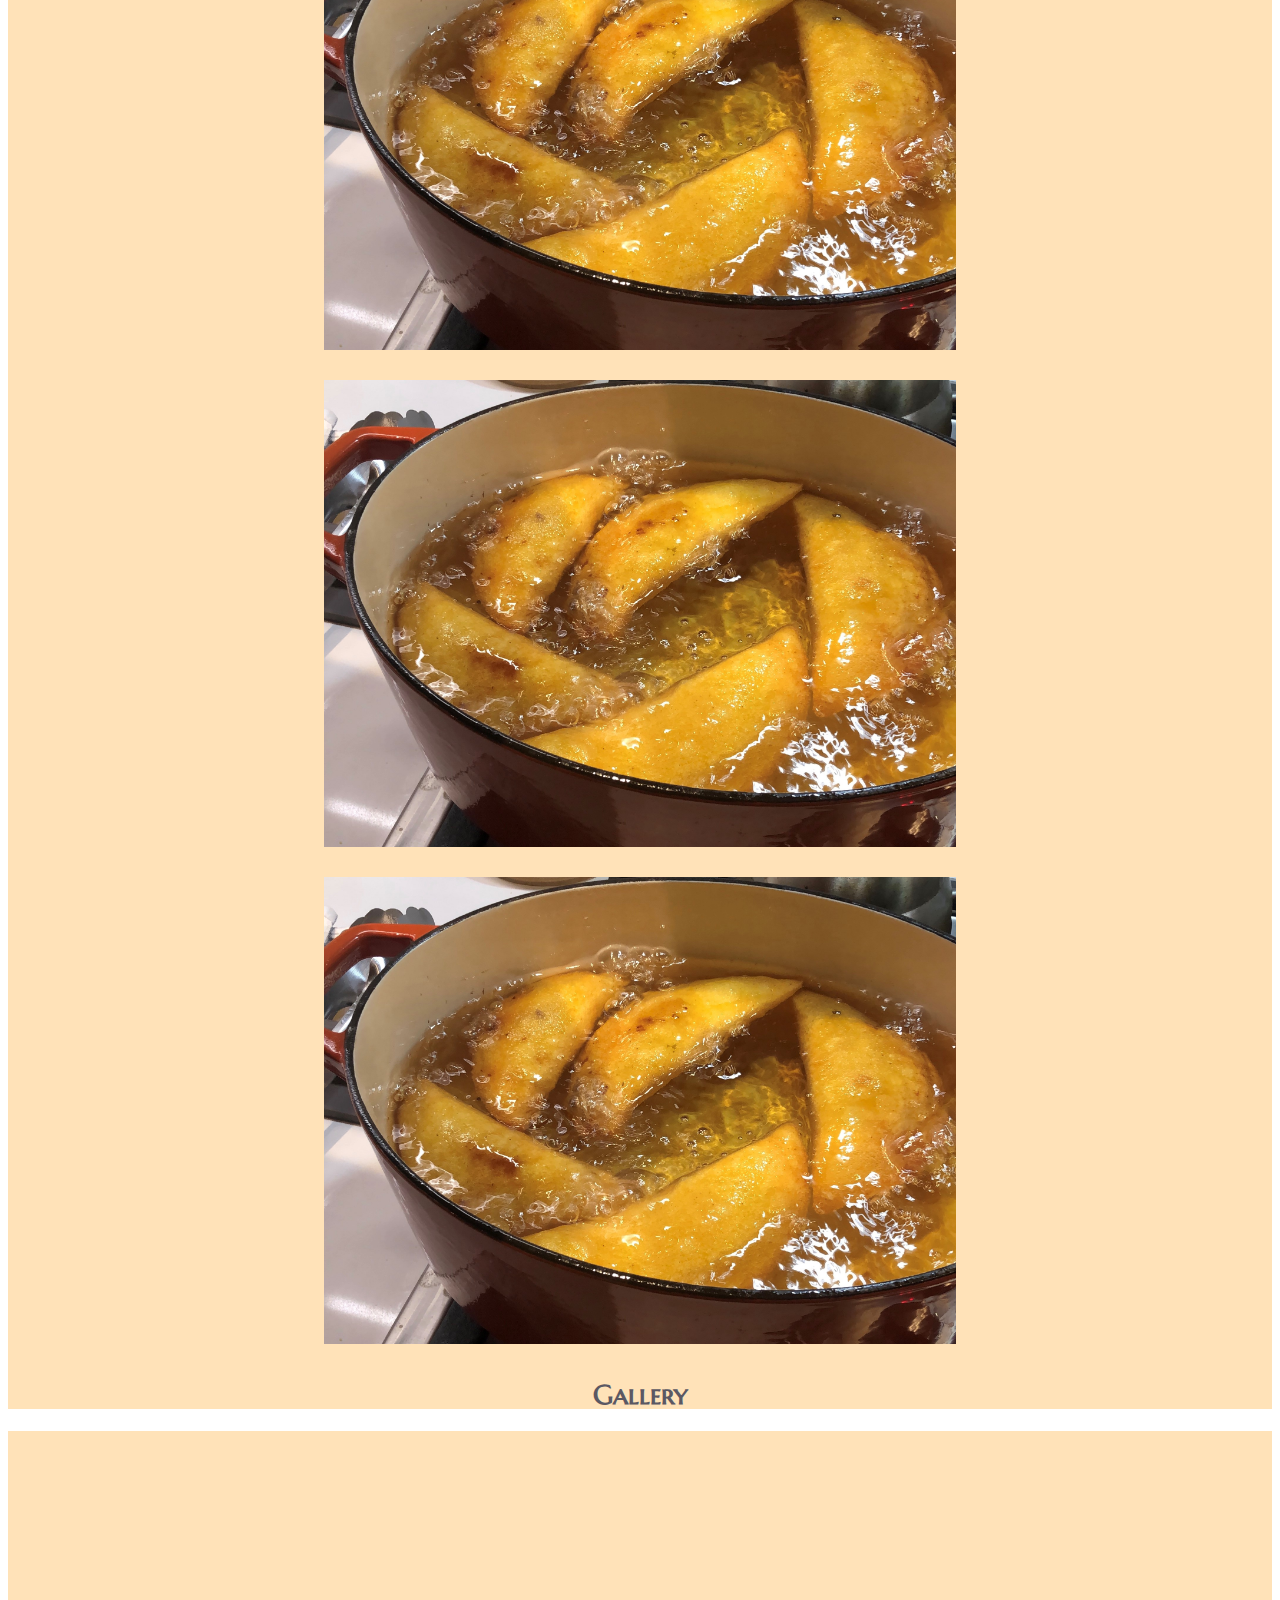
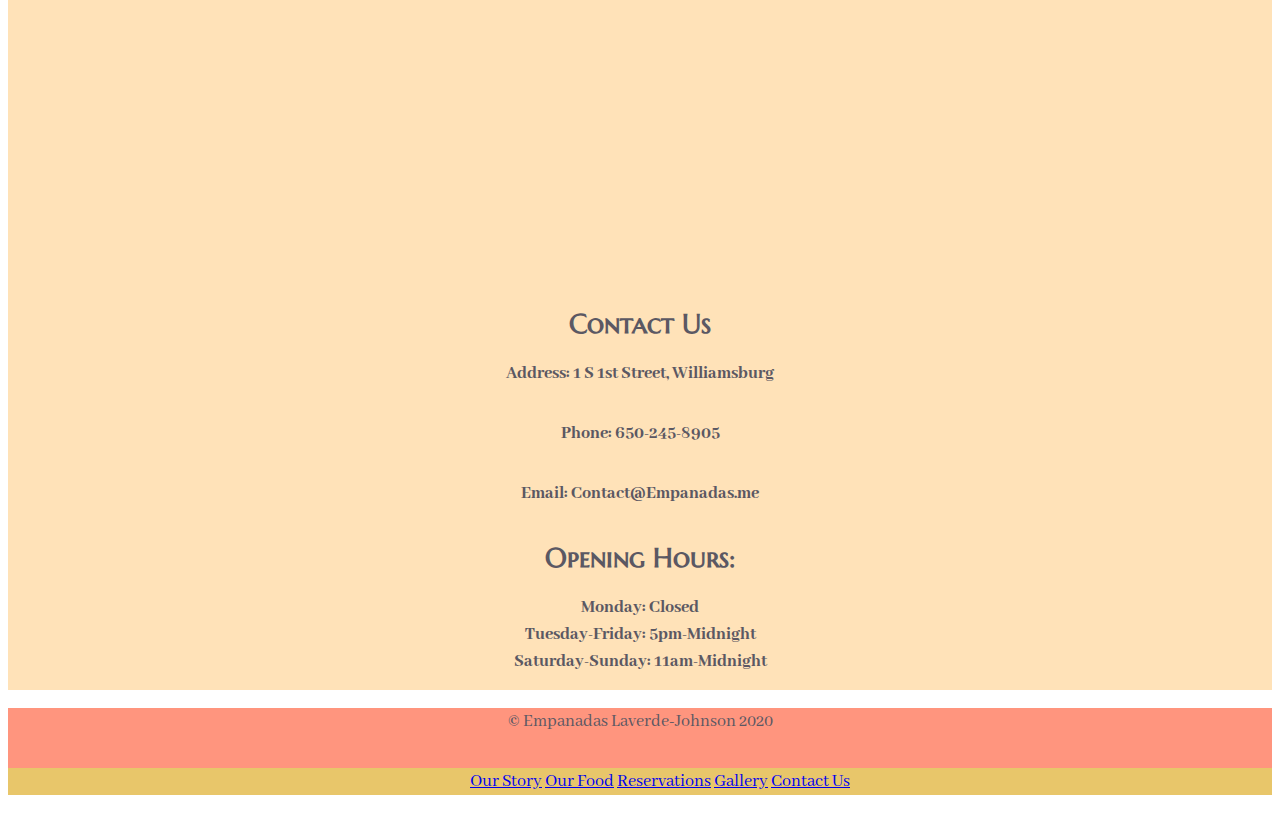
==== commit 1b3a1fd4: "Update index.html" ====
--- a/unit_5/index.html
+++ b/unit_5/index.html
@@ -15,11 +15,11 @@
 		</p>
 		<nav>
 			<ul>
-				<li>Our Story</li>
-				<li>Our Food</li>
-				<li>Reservations</li>
-				<li>Gallery</li>
-				<li>Contact Us</li>
+				<li><a href="#ourstory">Our Story</a></li>
+				<li><a href="#ourfood">Our Food</a></li>
+				<li><a href="#reservations">Reservations</a></li>
+				<li><a href="#gallery">Gallery</a></li>
+				<li><a href="#contact">Contact Us</a></li>
 			</ul>
 		</nav>
 	</header>
@@ -29,14 +29,14 @@
 			<h1>Empanadas Laverde-Johnson</h1>
 			<h3 id="slogan">Handmade Empanadas Colombianas Made Con Amor</h3>
 		</section>
-		<section>	
+		<section id="ourstory">	
 			<img src="images/empanadita.jpg" alt="frying empanadas">
 			<h2>Our Story</h2>
 			<p>Founded in 2020 from our Williamsburg apartment, Empanadas Laverde-Johnson seeks to bring the best of Colombian standards to Brooklyn.</p>
 			<p>We stick closely to the traditions and quality standards of our families' home kitchens and guarantee tasty, timely, and delightful platitos.</p> 
 			<p>You can expect empanadas, patacones, and aji on a daily basis but we'll keep the menu fresh with a wide range of specials.</p>
 		</section>
-		<section>	
+		<section id="ourfood">	
 			<img src="images/three_empanadas.jpg" alt="empanadas on plate">
 			<h2>Our Food</h2>
 			<ul>
@@ -49,19 +49,19 @@
 				<li>Jugo de Lulo, Mango, Maracuya</li>
 			</ul>
 		</section>
-		<section>	
+		<section id="reservations">	
 			<img src="images/emps_on_rack.jpg" alt="empanadas">
 			<h2>Reservations</h2>
 			<p>Please Call Us at 650-245-8904 for Reservations</p>
 		</section>
-		<section>	
+		<section id="gallery">	
 			<img src="images/empanadita.jpg" alt="frying empanadas">
 			<img src="images/empanadita.jpg" alt="frying empanadas">
 			<img src="images/empanadita.jpg" alt="frying empanadas">
 			<img src="images/empanadita.jpg" alt="frying empanadas">
 			<h2>Gallery</h2>
 		</section>
-		<section>	
+		<section id="contact">	
 			<iframe src="https://www.google.com/maps/embed?pb=!1m18!1m12!1m3!1d3024.113198996351!2d-73.968584384595!3d40.71552447933152!2m3!1f0!2f0!3f0!3m2!1i1024!2i768!4f13.1!3m3!1m2!1s0x89c259622bdae2b5%3A0x682eeee842f5bbcc!2s1%20S%201st%20St%2C%20Brooklyn%2C%20NY%2011249!5e0!3m2!1sen!2sus!4v1588967974816!5m2!1sen!2sus" width="600" height="450" frameborder="0" style="border:0;" allowfullscreen="" aria-hidden="false" tabindex="0"></iframe>
 			<h2>Contact Us</h2>
 			<p>Address: 1 S 1st Street, Williamsburg</p>
@@ -77,12 +77,11 @@
 		<p>&copy; Empanadas Laverde-Johnson 2020</p>
 		<nav>
 			<ul>
-				<li>Our Story</li>
-				<li>Our Food</li>
-				<li>Reservations</li>
-				<li>Gallery</li>
-				<li>Contact Us</li>
-				<li>Social Media</li>
+				<li><a href="#ourstory">Our Story</a></li>
+				<li><a href="#ourfood">Our Food</a></li>
+				<li><a href="#reservations">Reservations</a></li>
+				<li><a href="#gallery">Gallery</a></li>
+				<li><a href="#contact">Contact Us</a></li>
 			</ul>
 		</nav>
 	</footer>
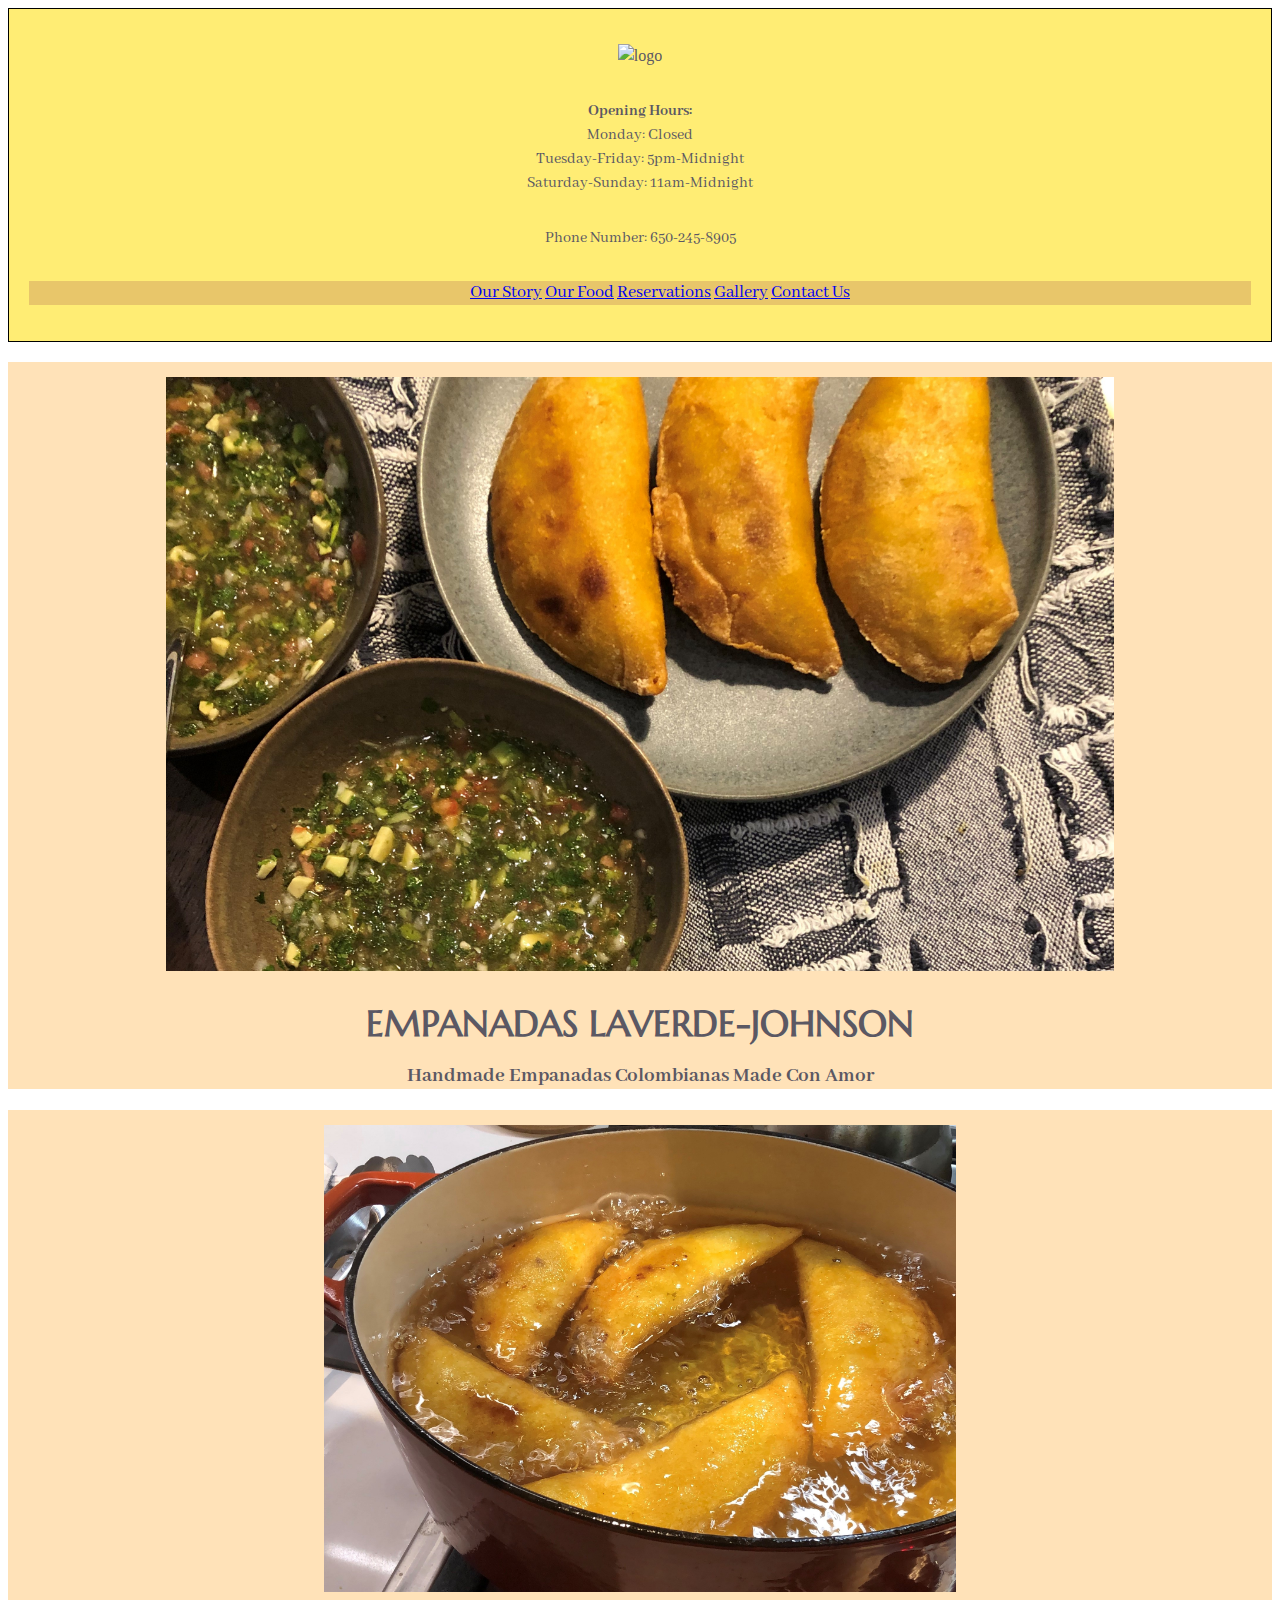
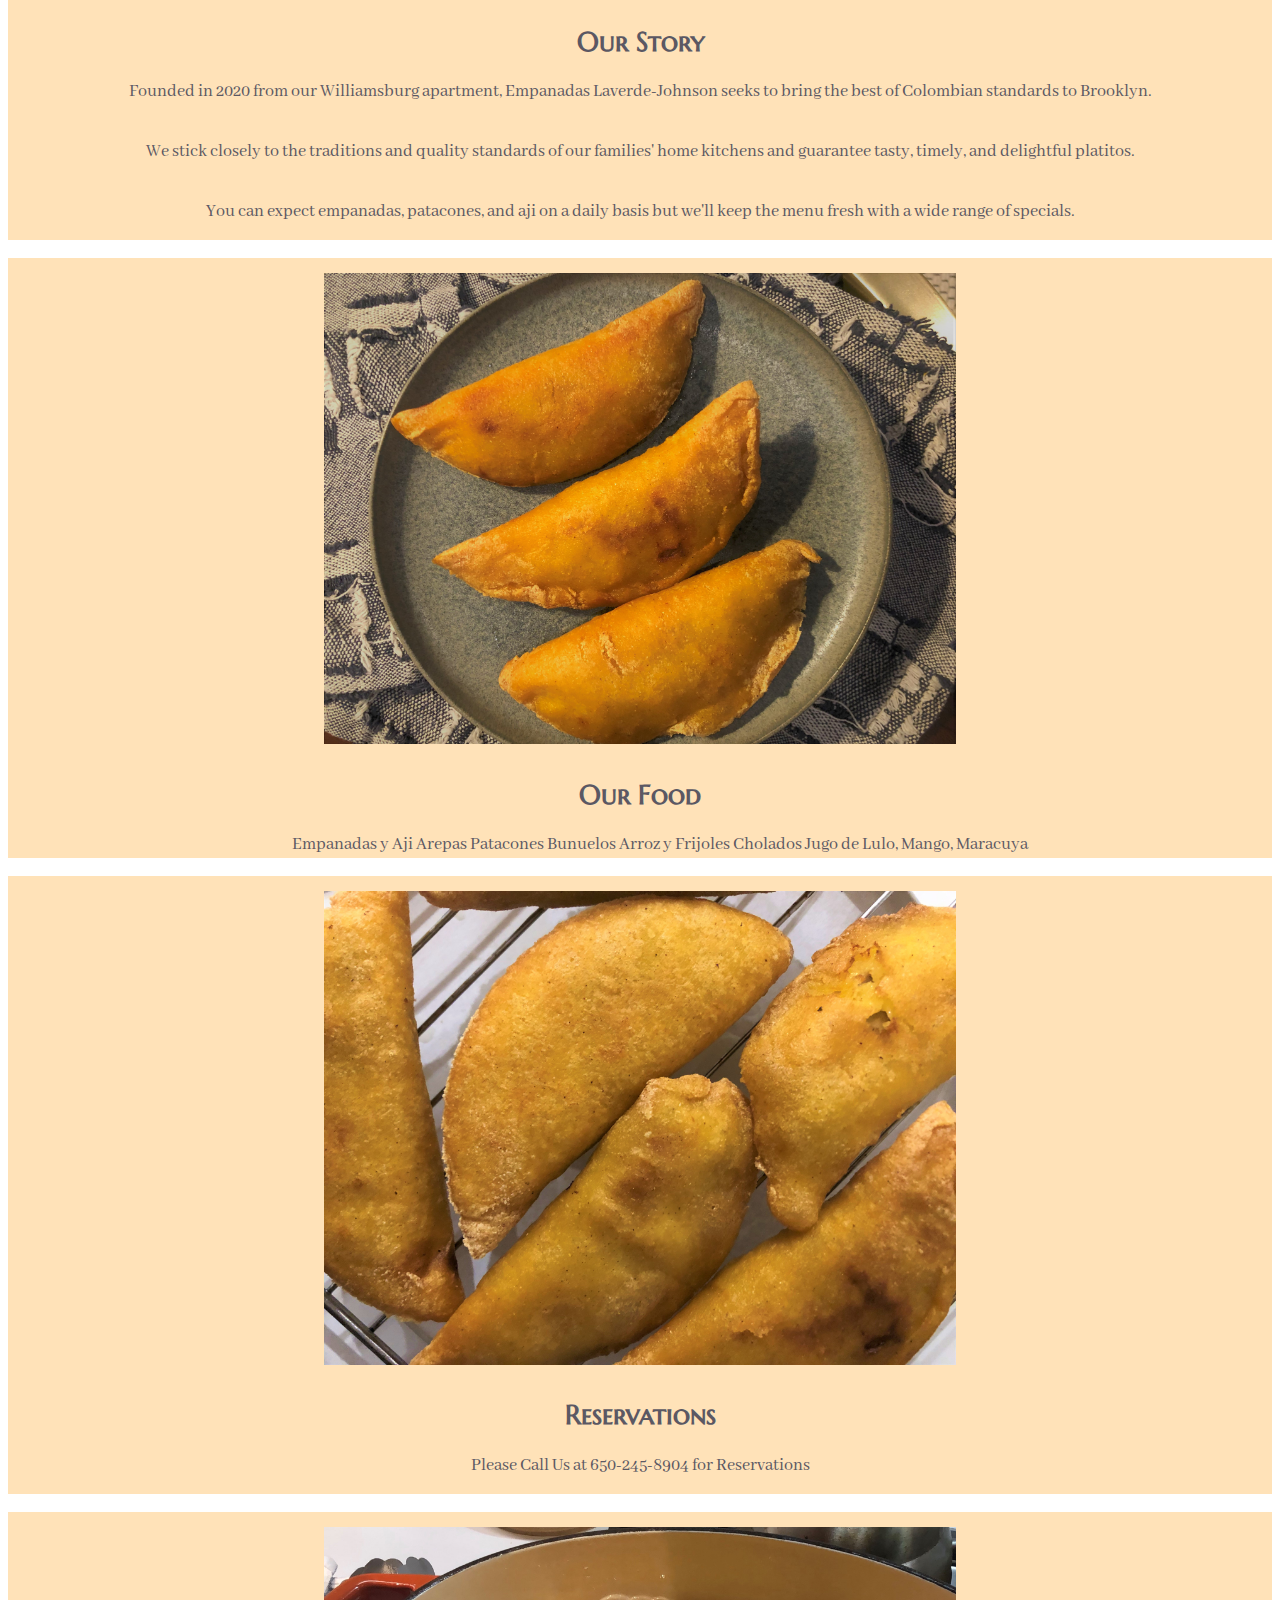
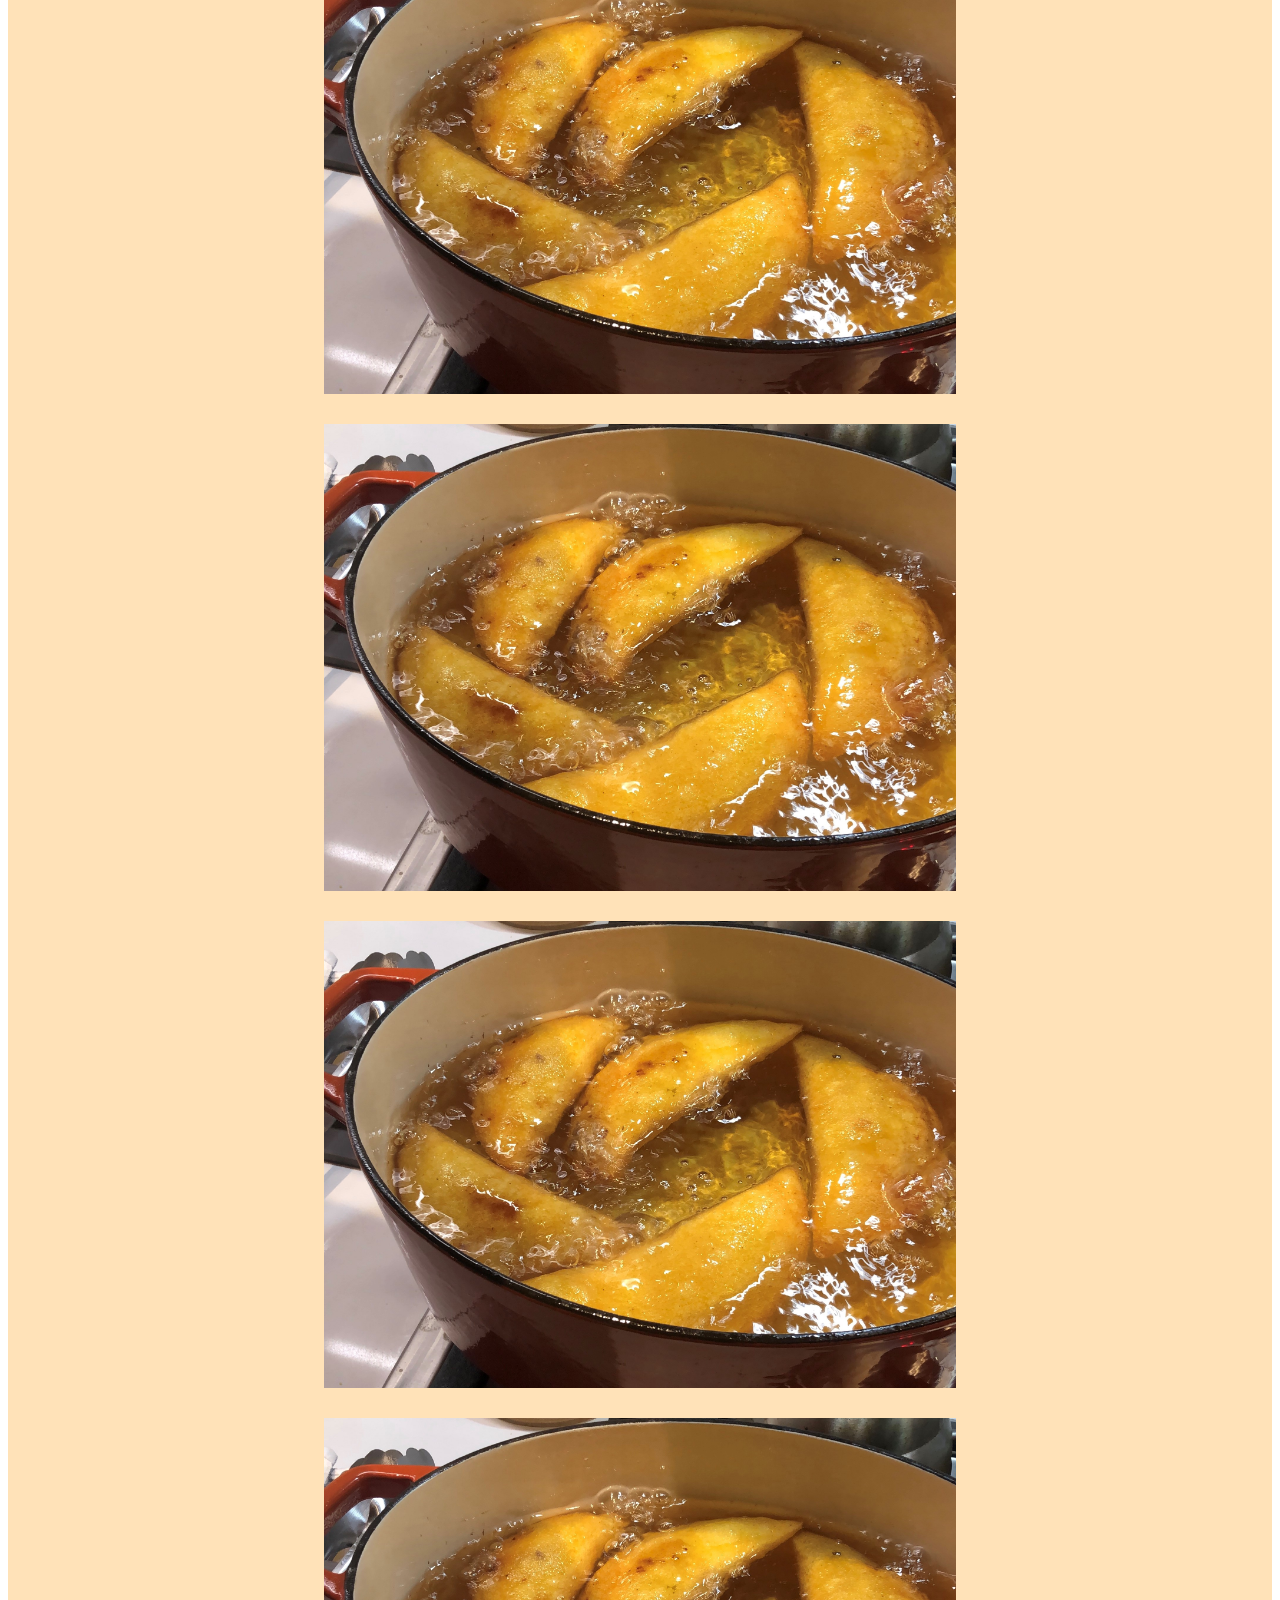
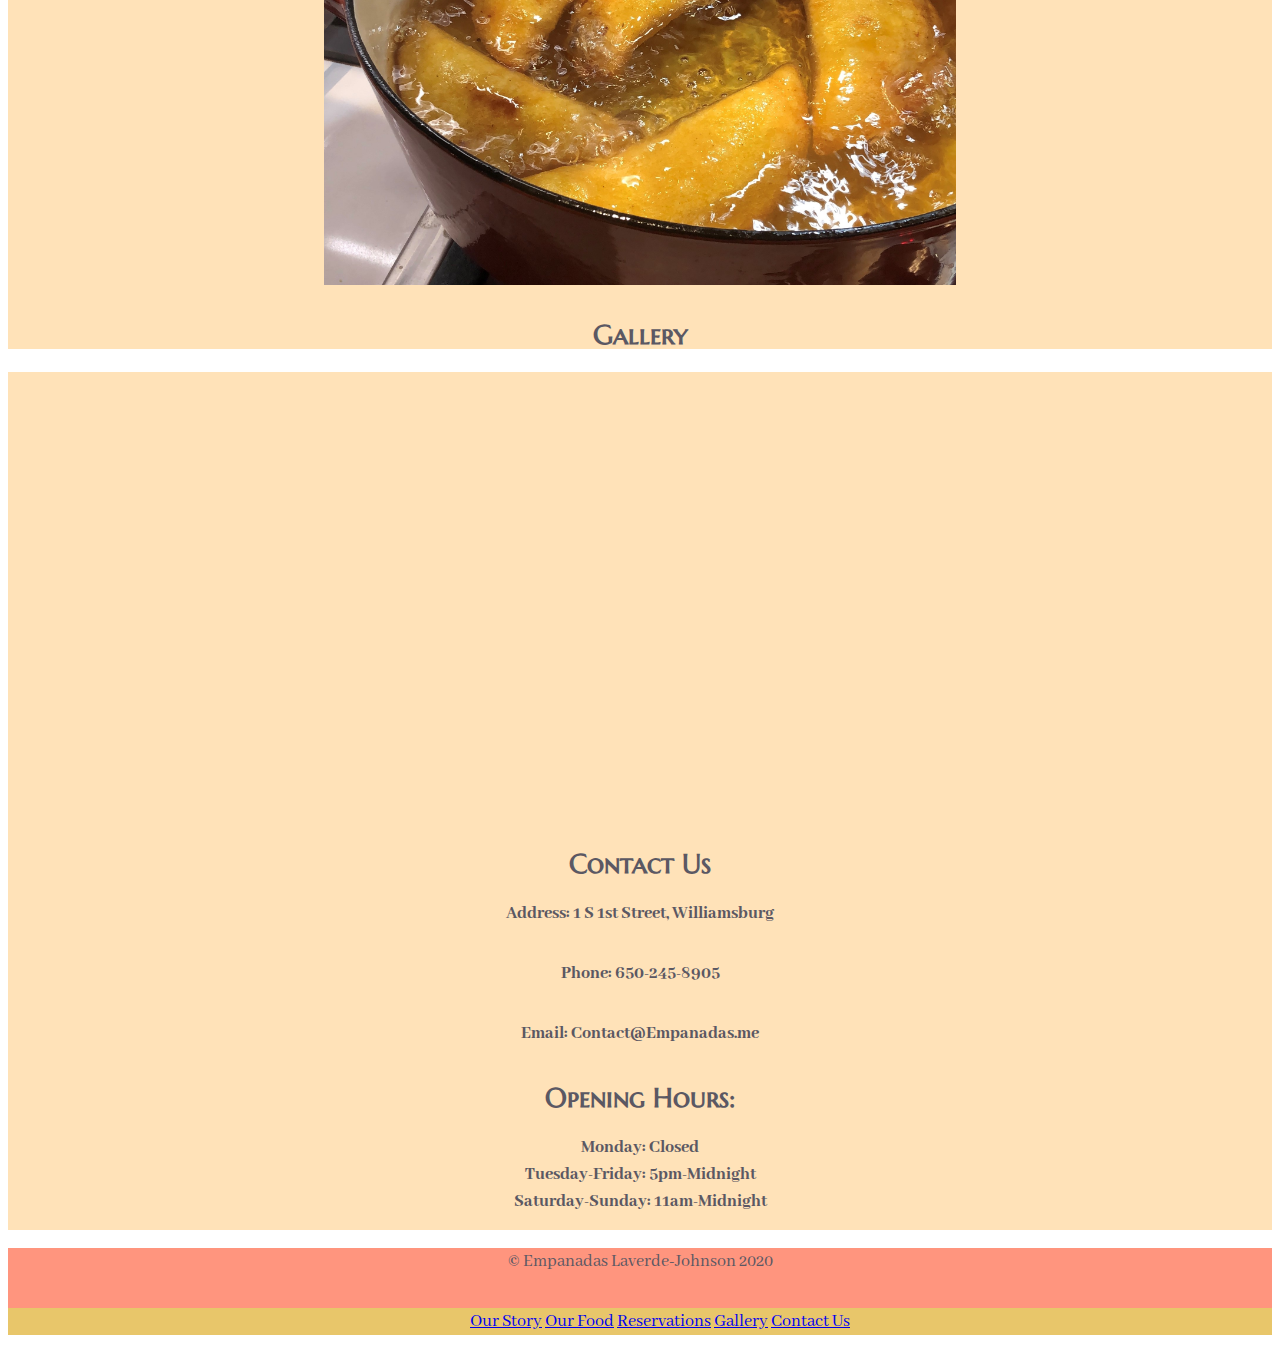
==== commit 7a91196e: "logo" ====
--- a/unit_5/index.html
+++ b/unit_5/index.html
@@ -6,13 +6,12 @@
 </head>
 <body>
 	<header>
-		<img id="logo" src="images/plate_logo.png" alt="logo">
+		<img id="logo" src="images/empanadalogo.png" alt="logo">
 		<p id="opening_hours"><strong>Opening Hours:</strong><br>
 			Monday: Closed <br>
 			Tuesday-Friday: 5pm-Midnight <br>
-			Saturday-Sunday: 11am-Midnight <br>
-			Phone Number: 650-245-8905
-		</p>
+			Saturday-Sunday: 11am-Midnight <br></p>
+		<p>Phone Number: 650-245-8905</p>
 		<nav>
 			<ul>
 				<li><a href="#ourstory">Our Story</a></li>
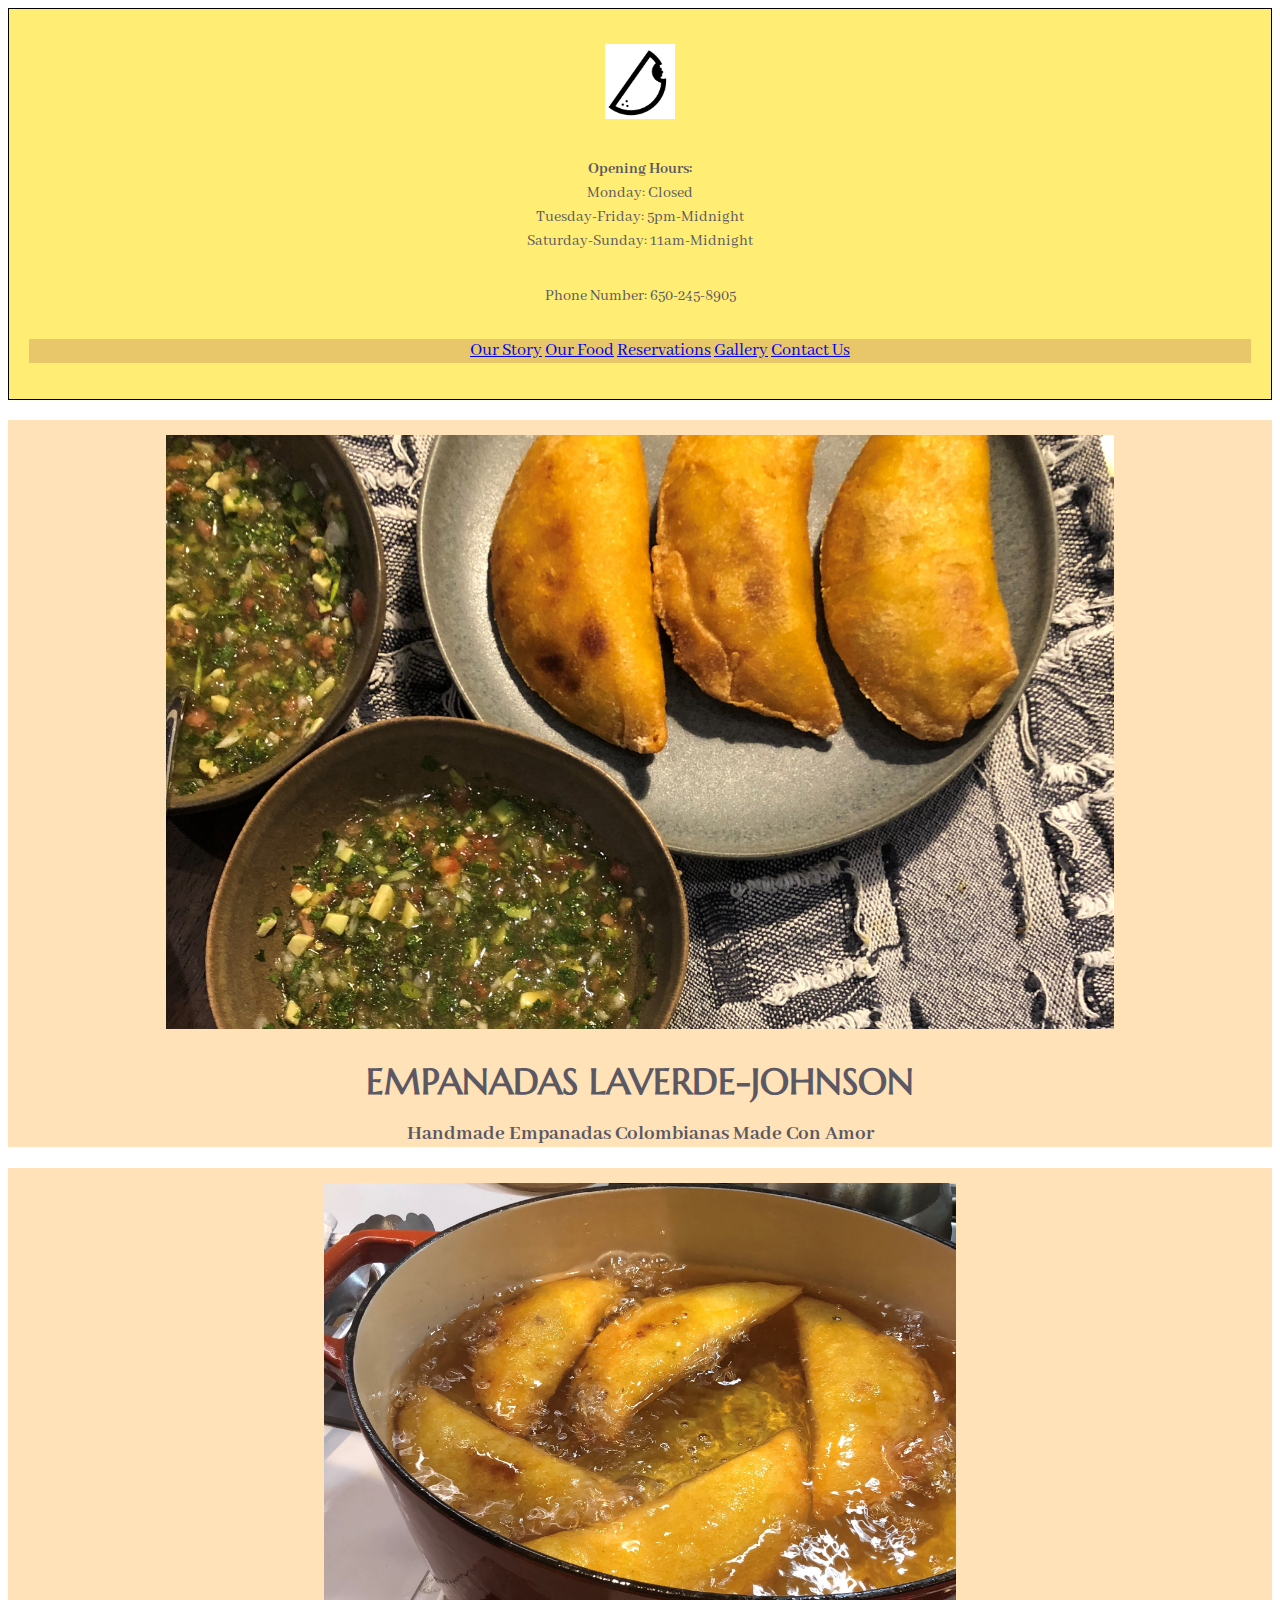
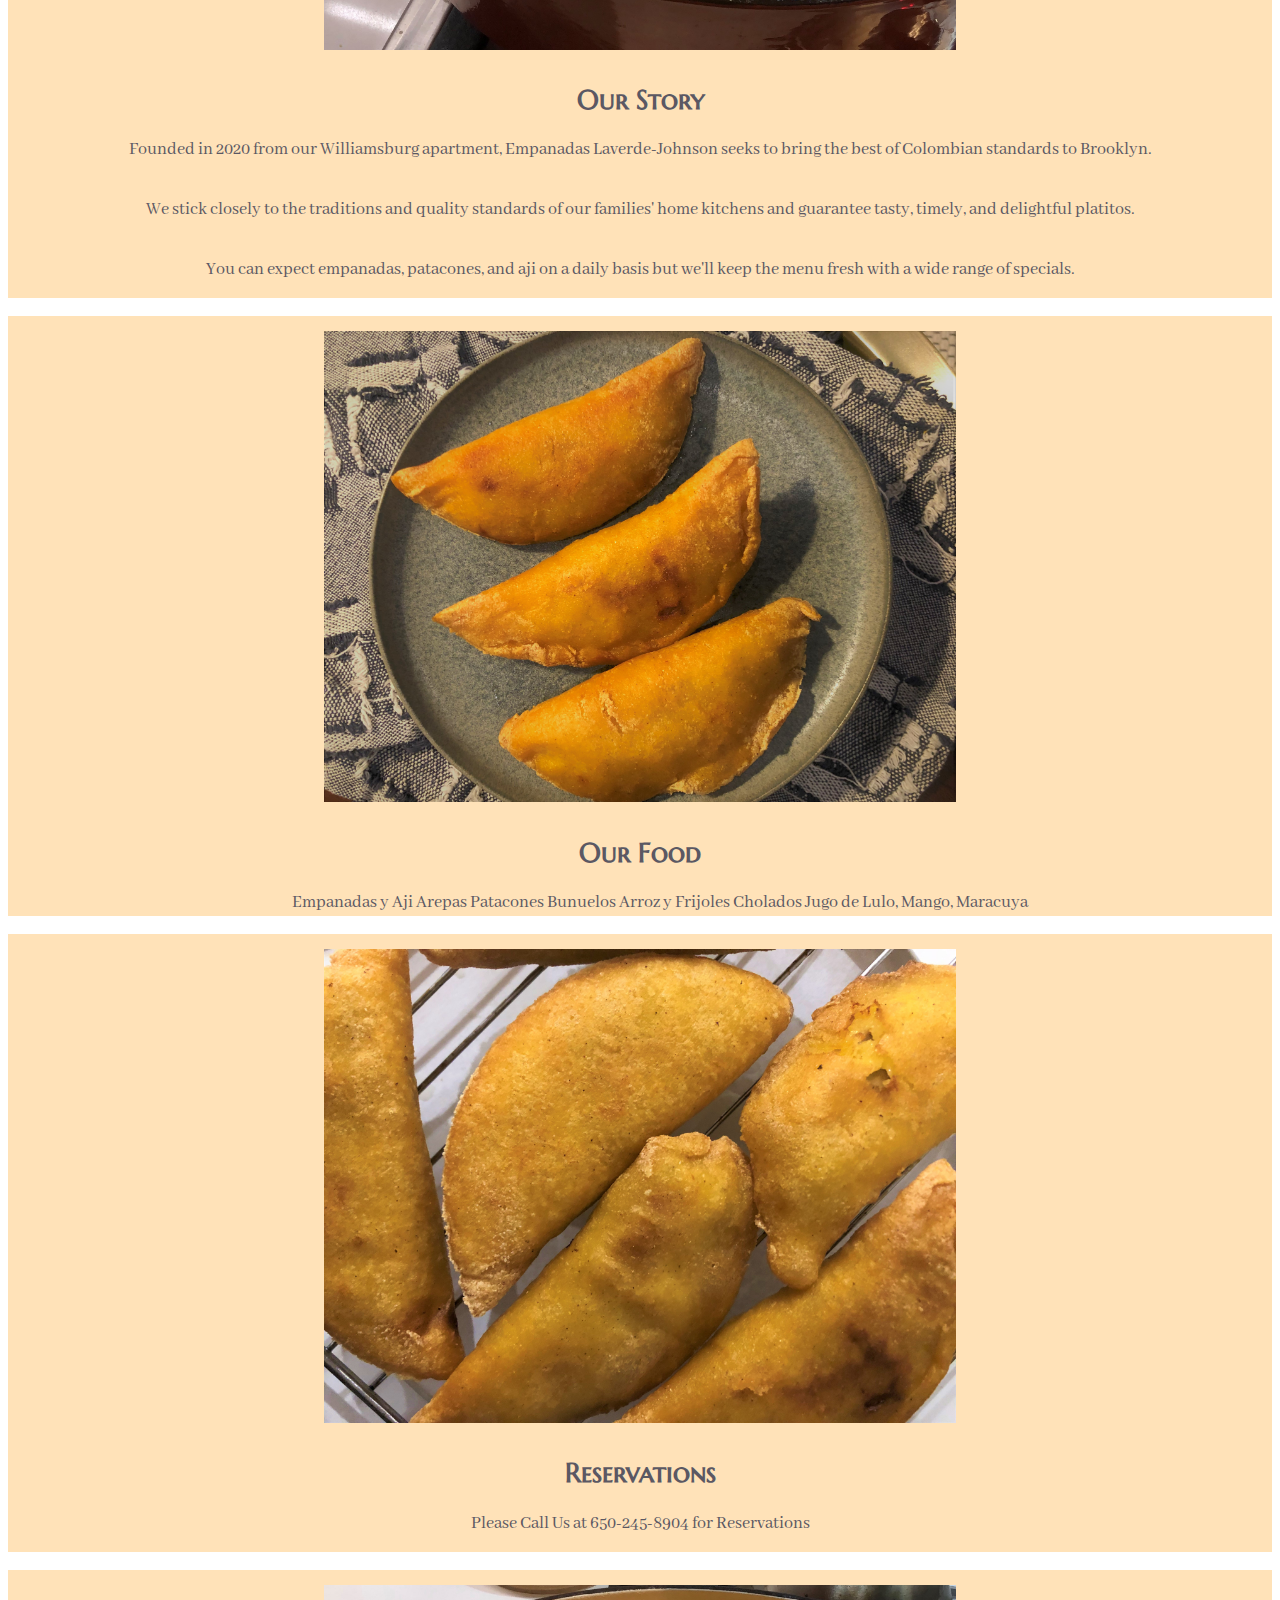
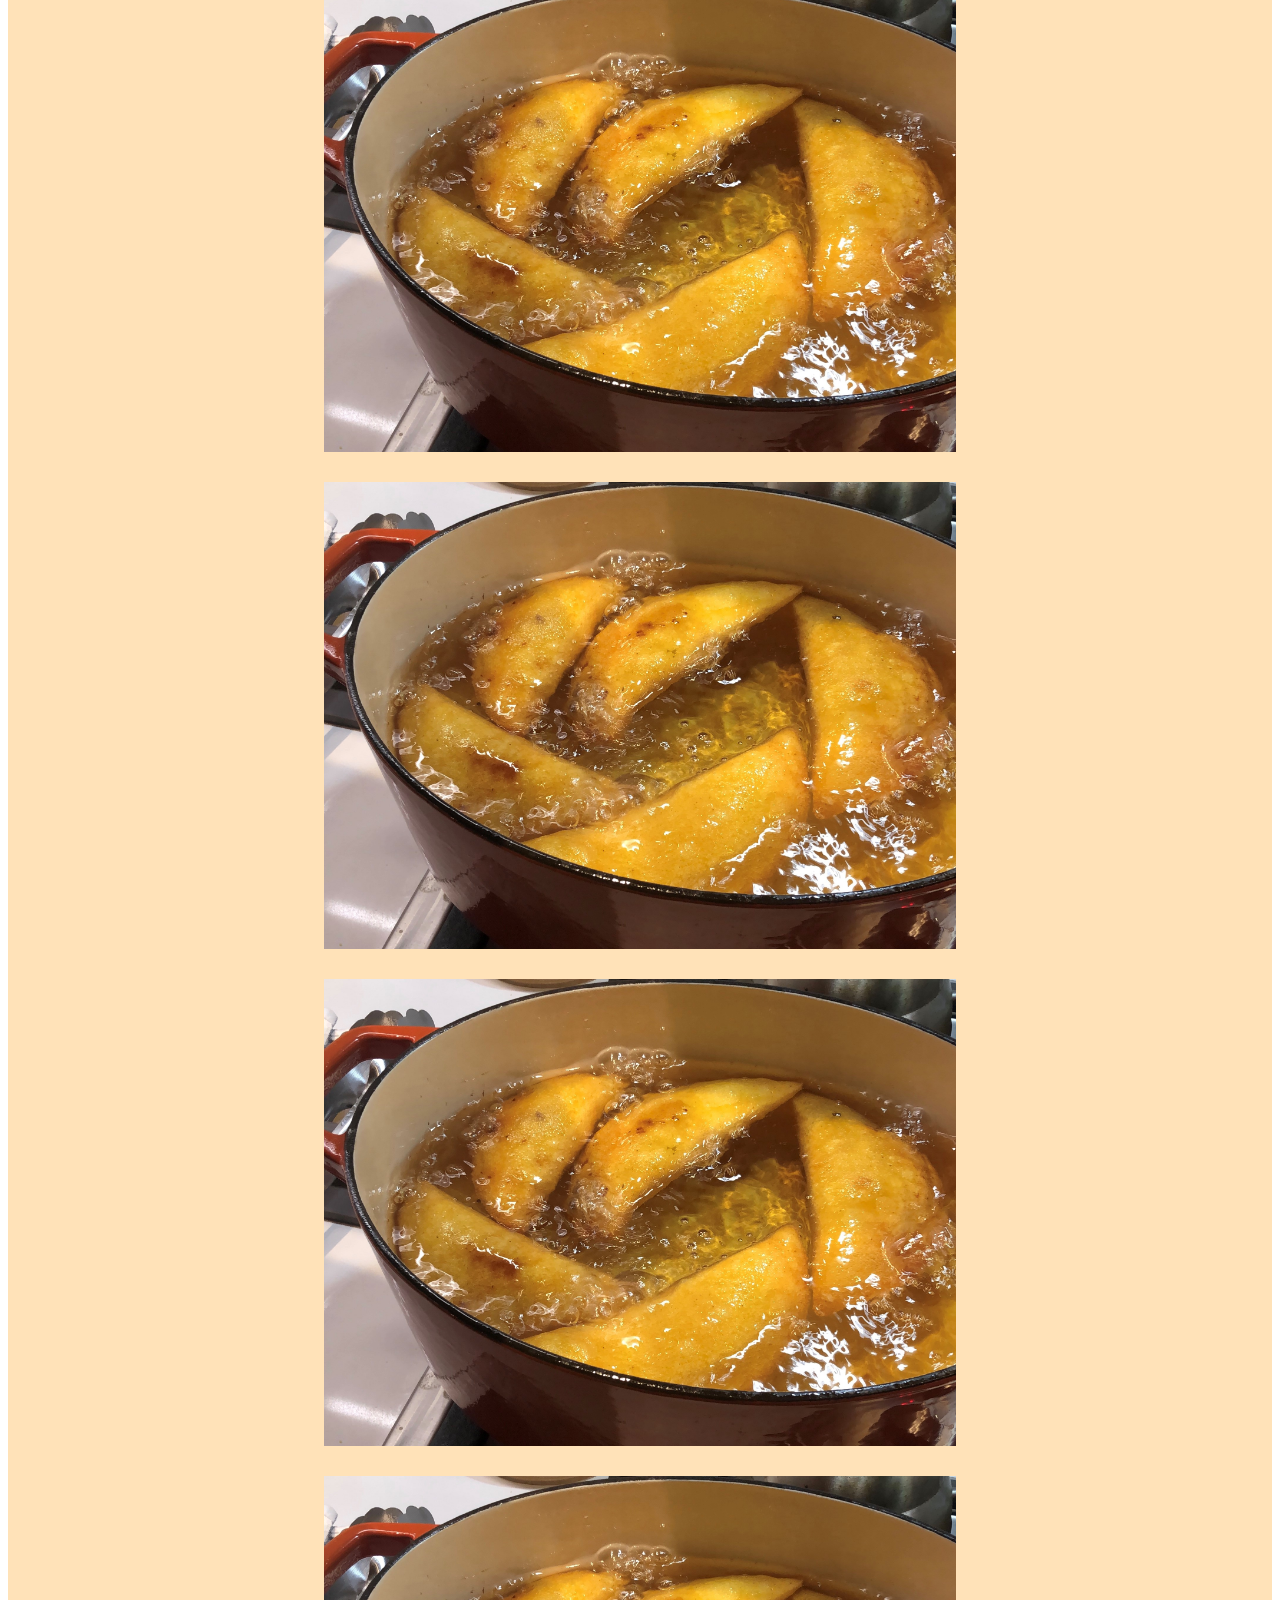
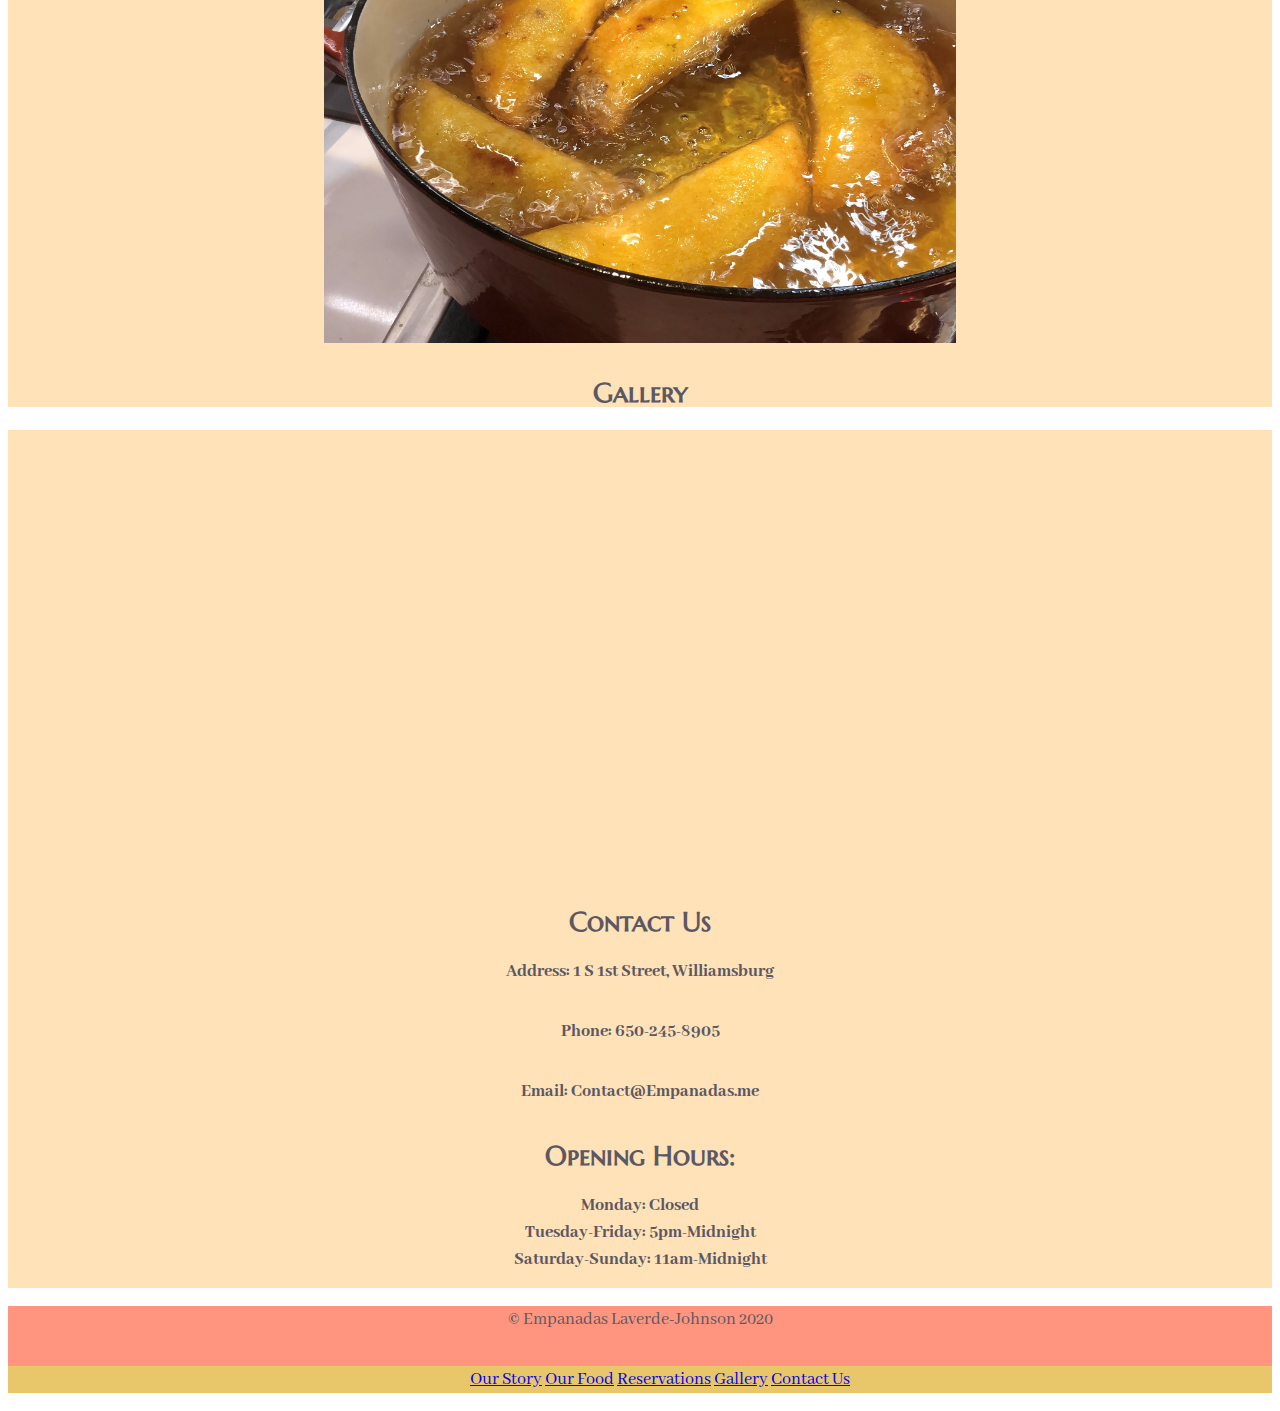
==== commit 3e1120af: "logo" ====
--- a/unit_5/index.html
+++ b/unit_5/index.html
@@ -6,7 +6,7 @@
 </head>
 <body>
 	<header>
-		<img id="logo" src="images/empanadalogo.png" alt="logo">
+		<img id="logo" src="images/emp_logo.png" alt="logo">
 		<p id="opening_hours"><strong>Opening Hours:</strong><br>
 			Monday: Closed <br>
 			Tuesday-Friday: 5pm-Midnight <br>
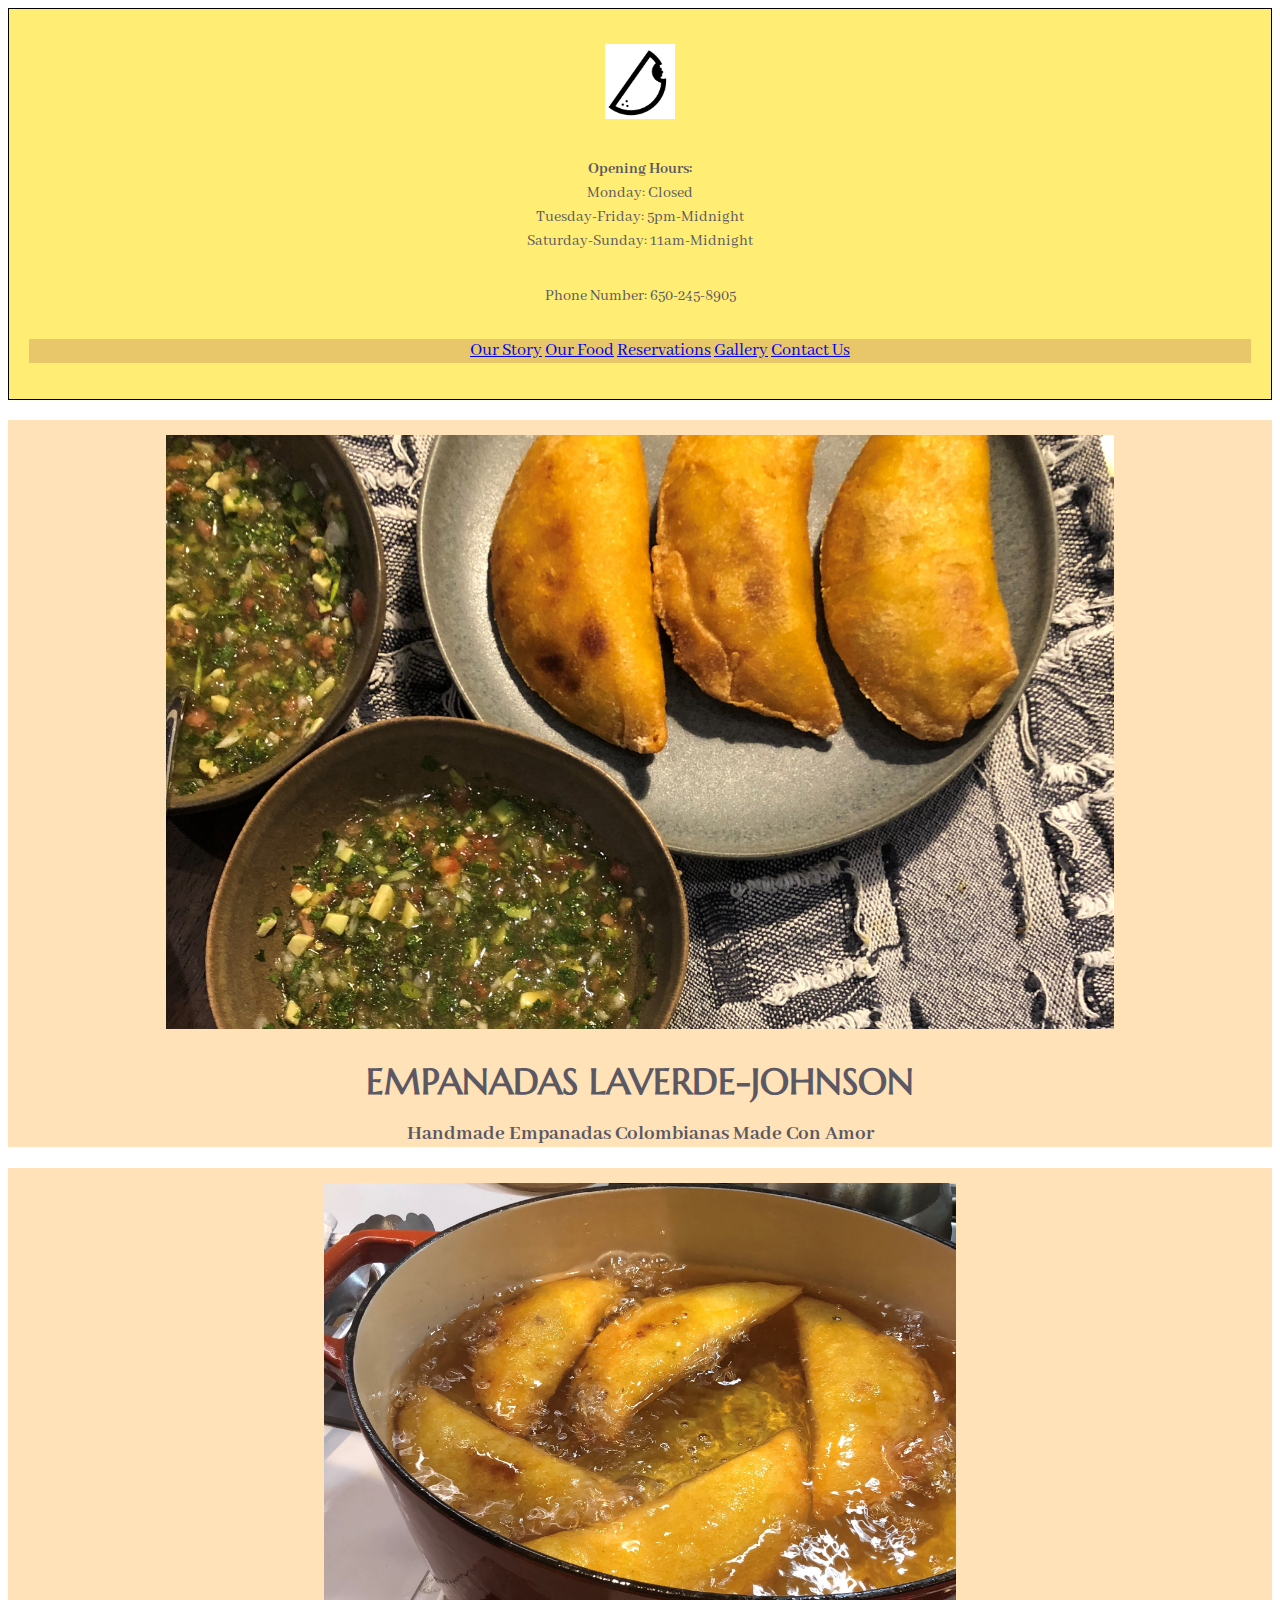
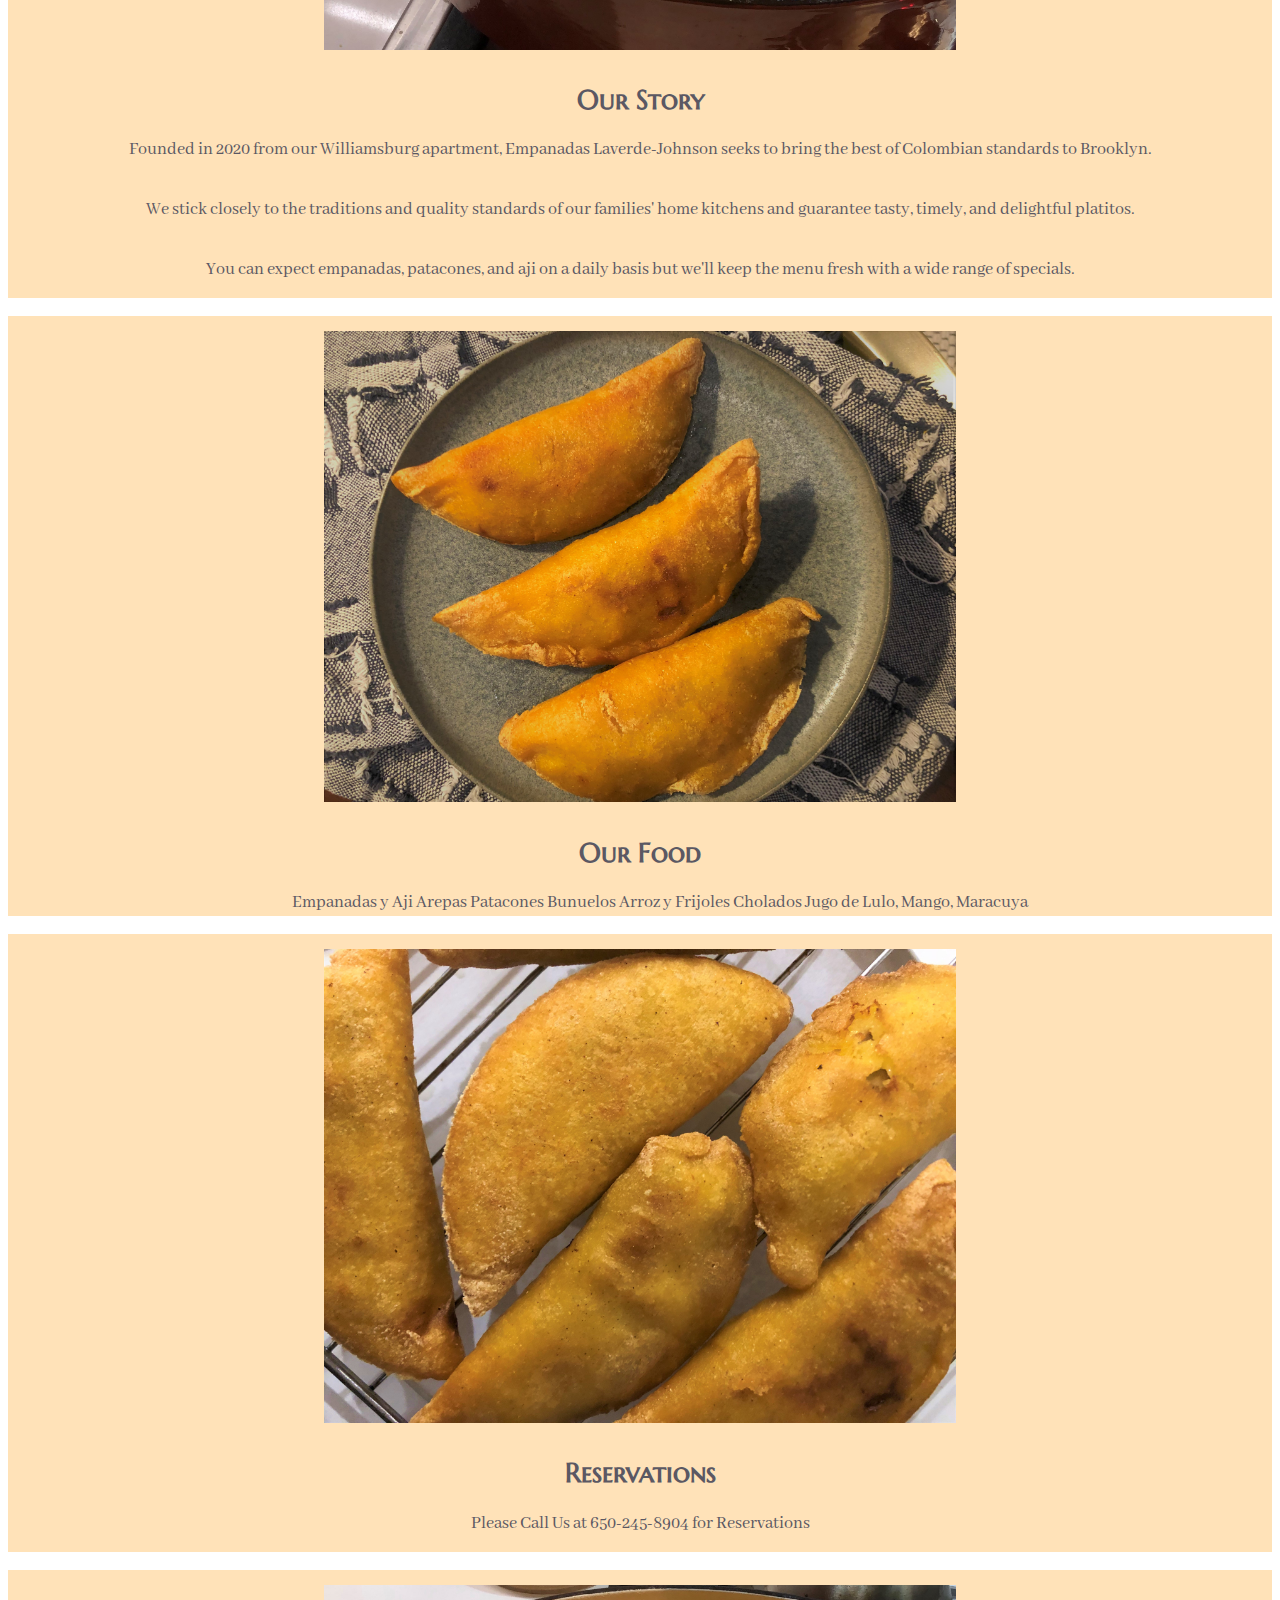
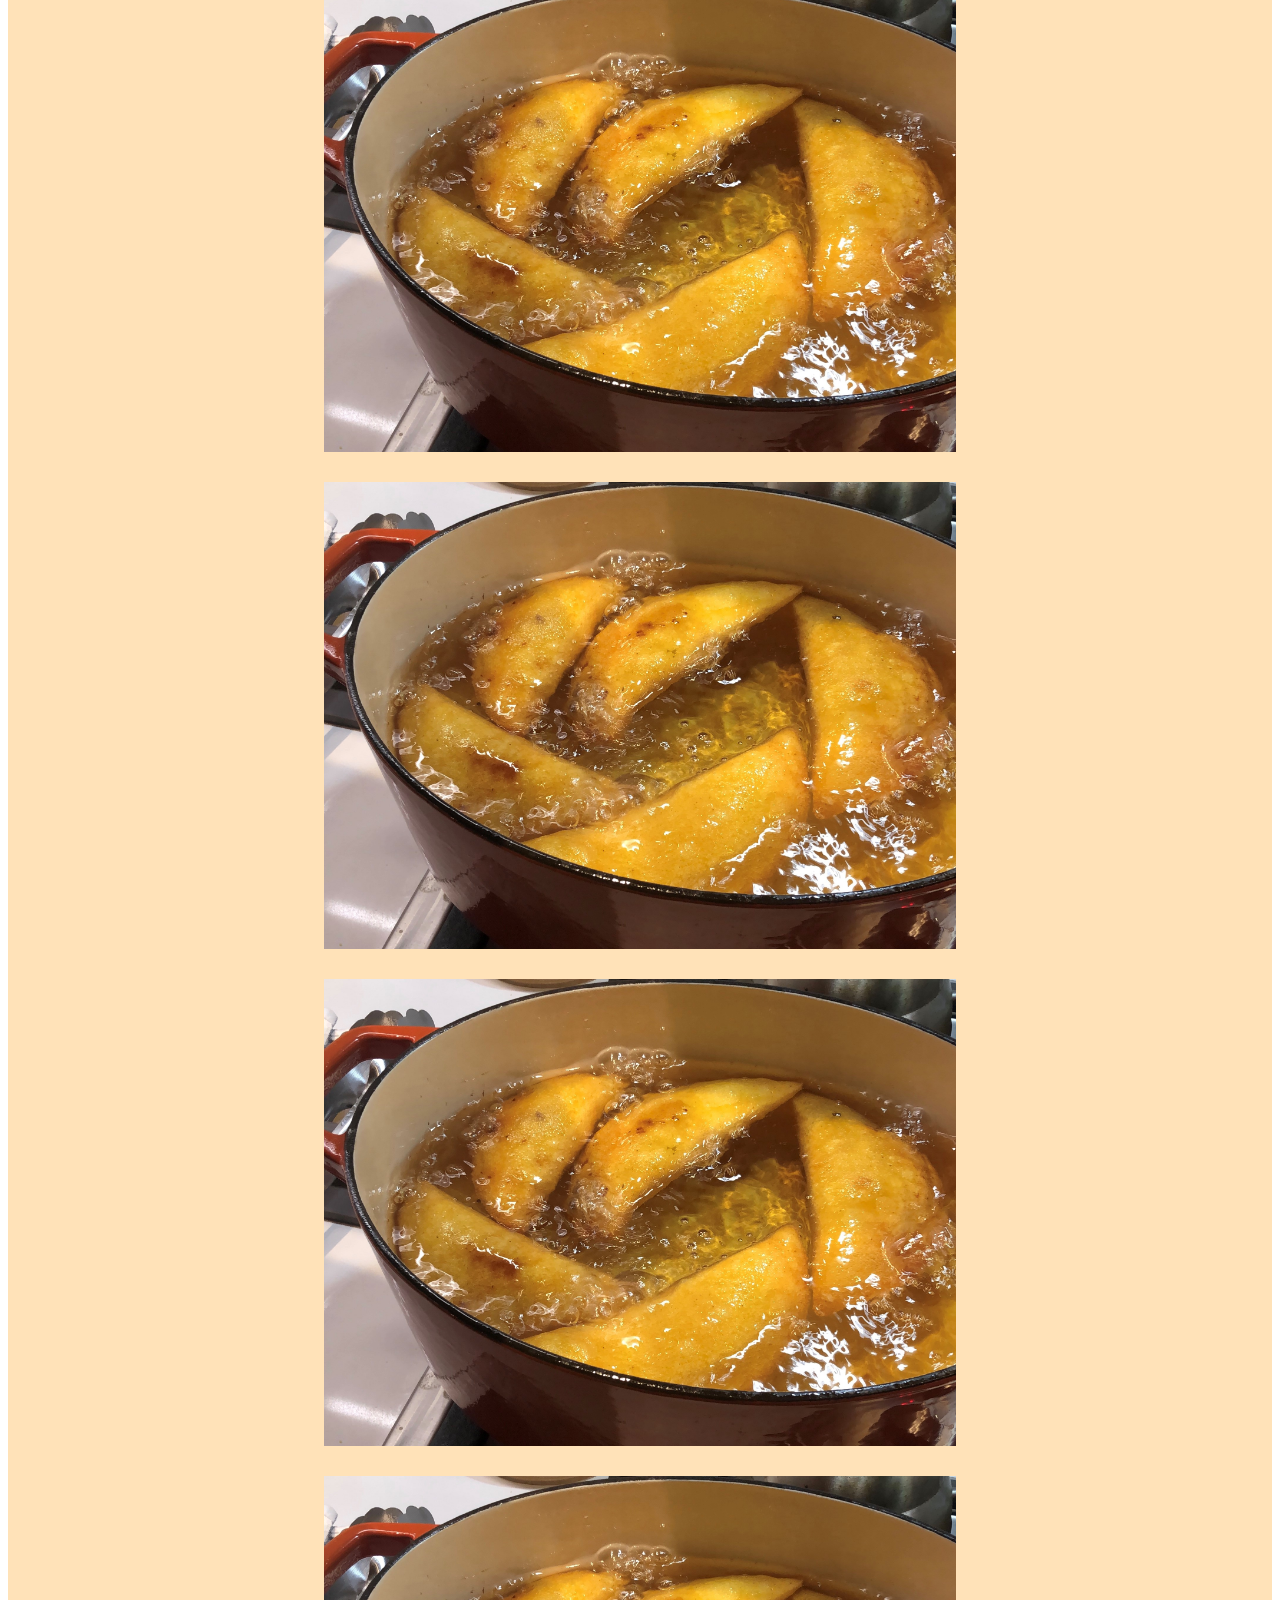
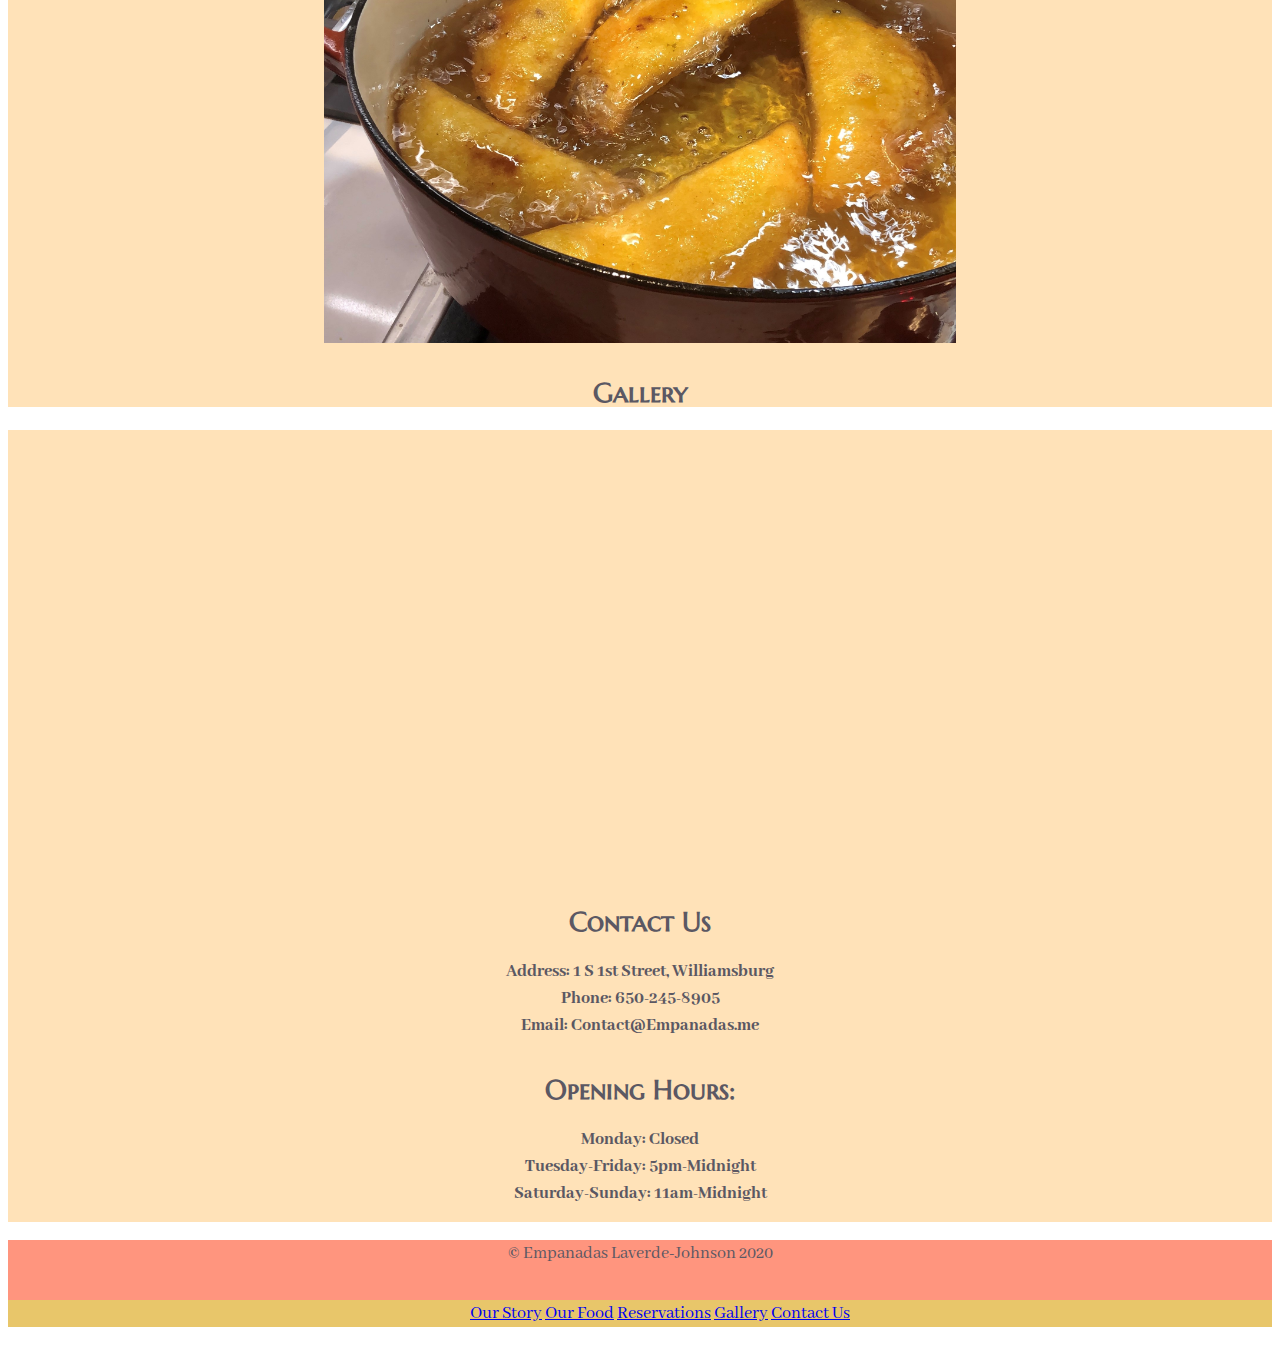
==== commit b96fcb4a: "Update index.html" ====
--- a/unit_5/index.html
+++ b/unit_5/index.html
@@ -38,7 +38,7 @@
 		<section id="ourfood">	
 			<img src="images/three_empanadas.jpg" alt="empanadas on plate">
 			<h2>Our Food</h2>
-			<ul>
+			<ul id="menu">
 				<li>Empanadas y Aji</li>
 				<li>Arepas</li>
 				<li>Patacones</li>
@@ -63,9 +63,9 @@
 		<section id="contact">	
 			<iframe src="https://www.google.com/maps/embed?pb=!1m18!1m12!1m3!1d3024.113198996351!2d-73.968584384595!3d40.71552447933152!2m3!1f0!2f0!3f0!3m2!1i1024!2i768!4f13.1!3m3!1m2!1s0x89c259622bdae2b5%3A0x682eeee842f5bbcc!2s1%20S%201st%20St%2C%20Brooklyn%2C%20NY%2011249!5e0!3m2!1sen!2sus!4v1588967974816!5m2!1sen!2sus" width="600" height="450" frameborder="0" style="border:0;" allowfullscreen="" aria-hidden="false" tabindex="0"></iframe>
 			<h2>Contact Us</h2>
-			<p>Address: 1 S 1st Street, Williamsburg</p>
-			<p>Phone: 650-245-8905</p>
-			<p>Email: Contact@Empanadas.me</p>
+			<p>Address: 1 S 1st Street, Williamsburg<br>
+			Phone: 650-245-8905<br>
+			Email: Contact@Empanadas.me</p>
 			<h2>Opening Hours:</h2>
 			<p>Monday: Closed <br>
 			Tuesday-Friday: 5pm-Midnight <br>
